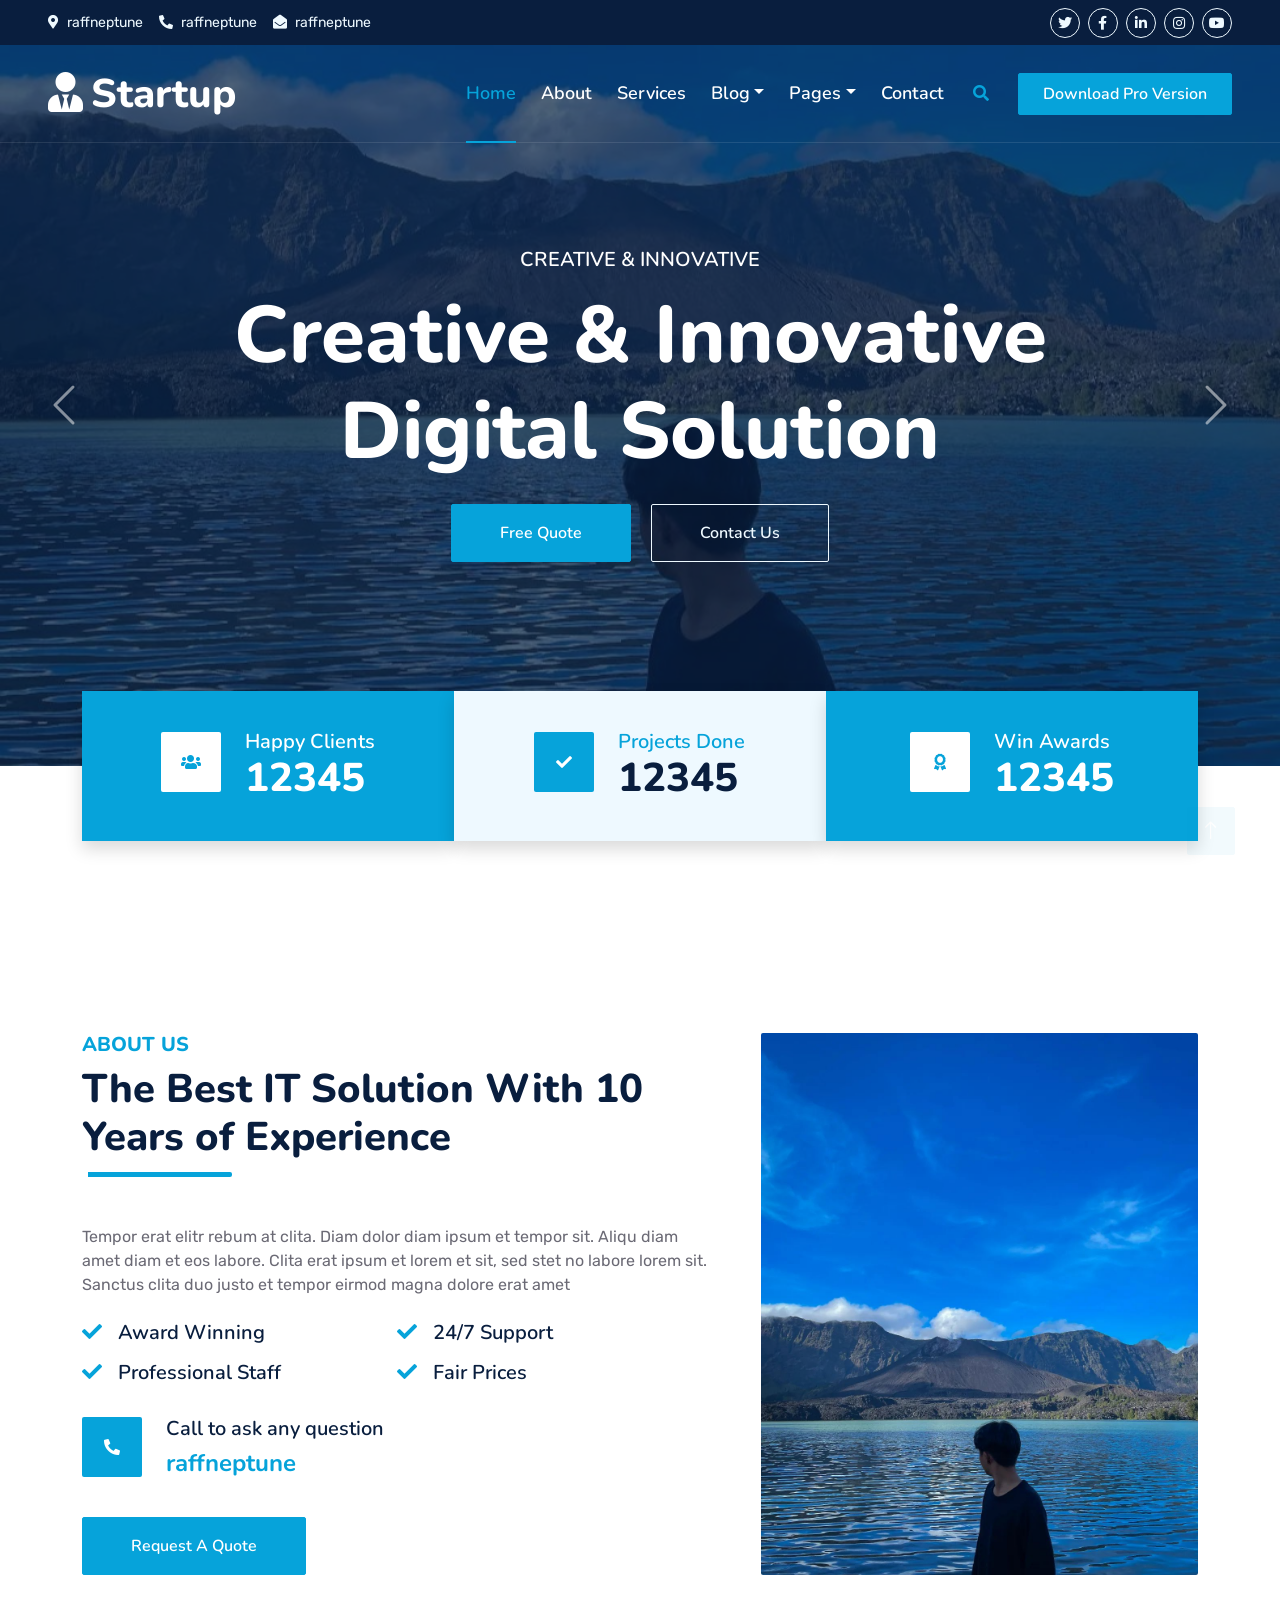
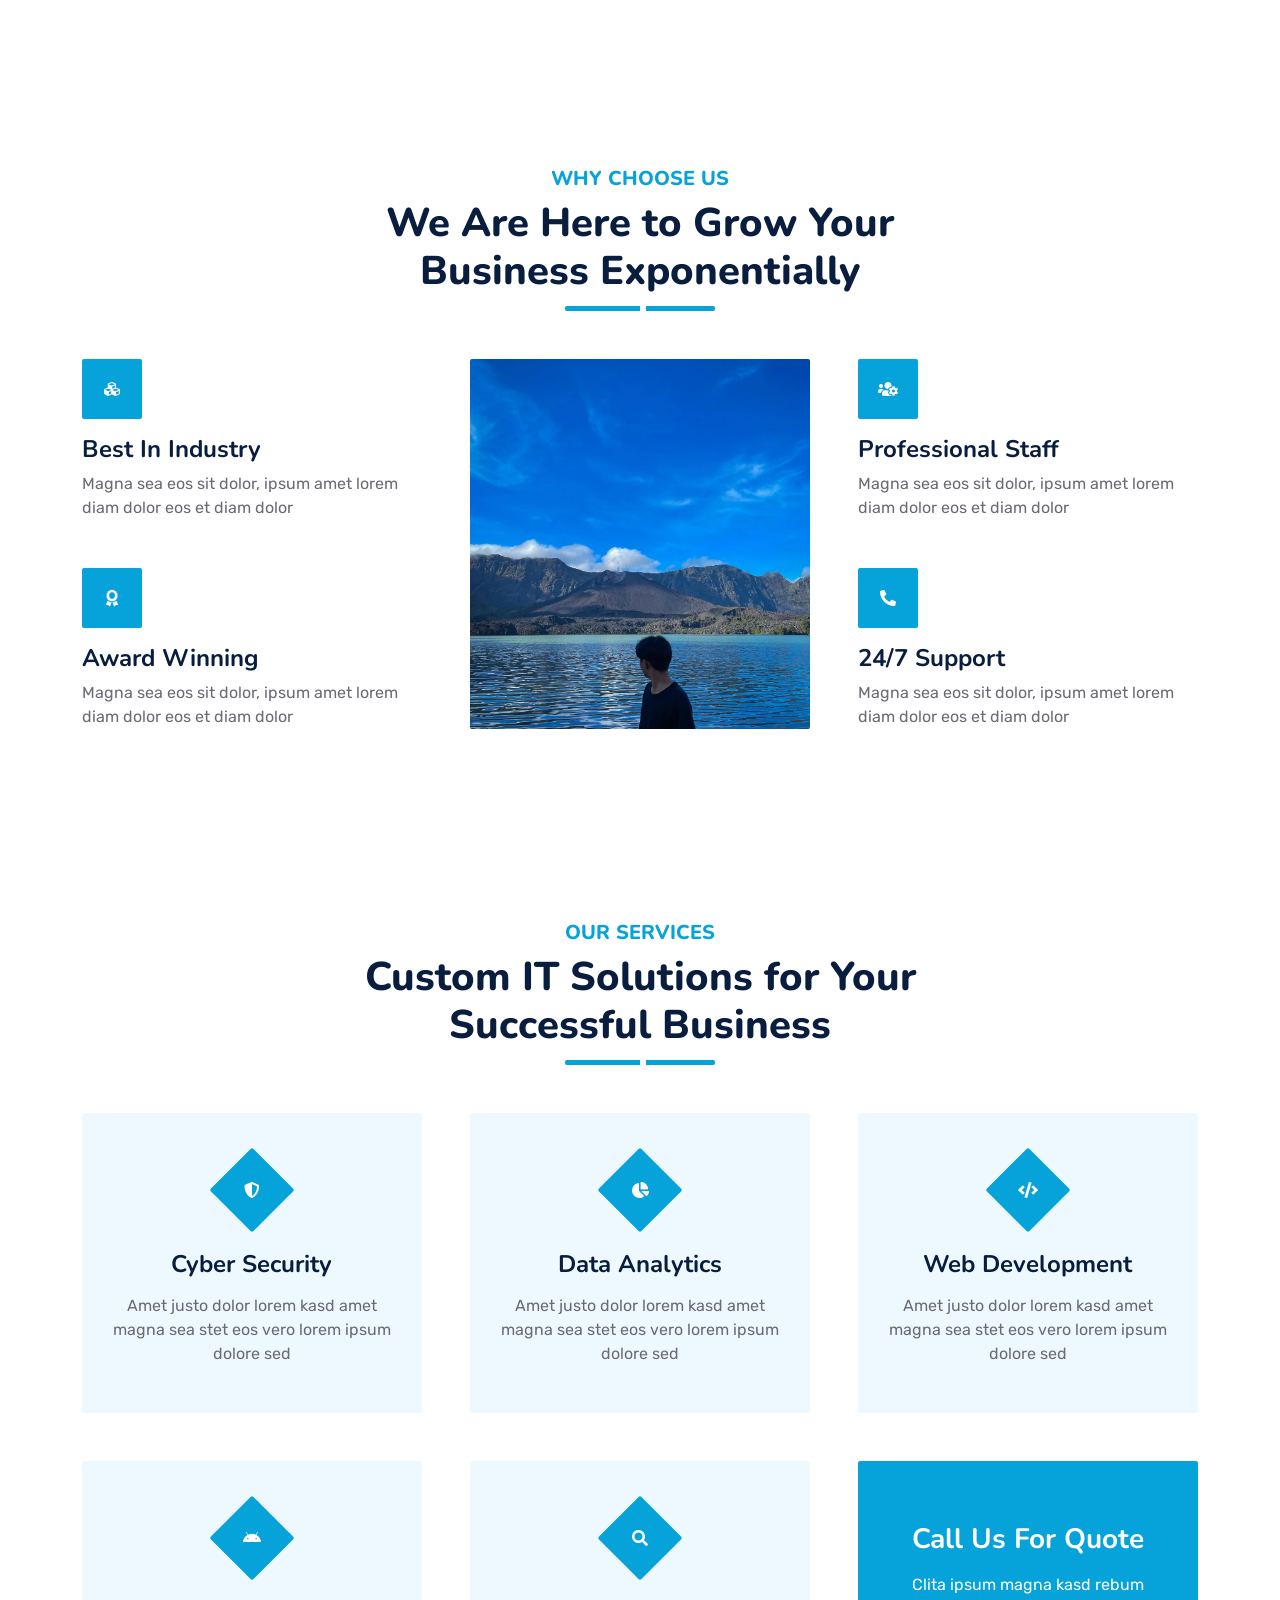
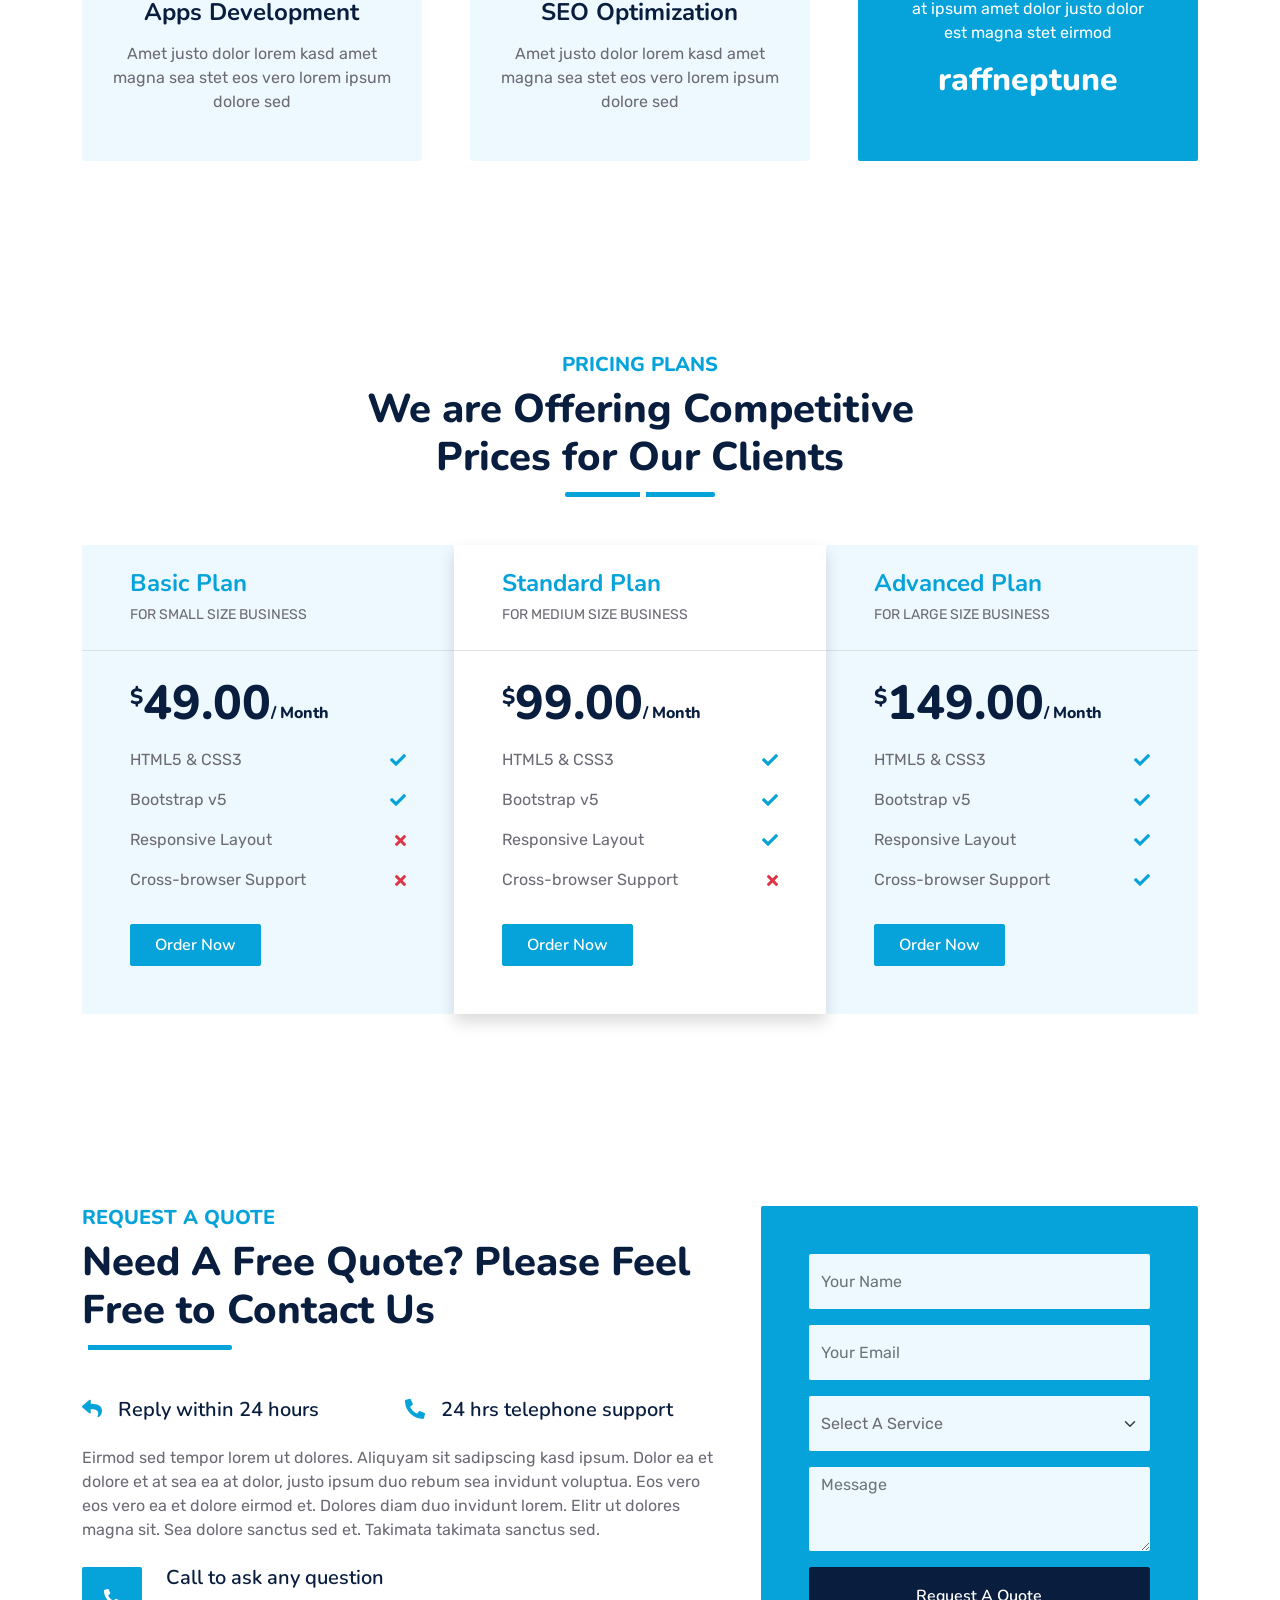
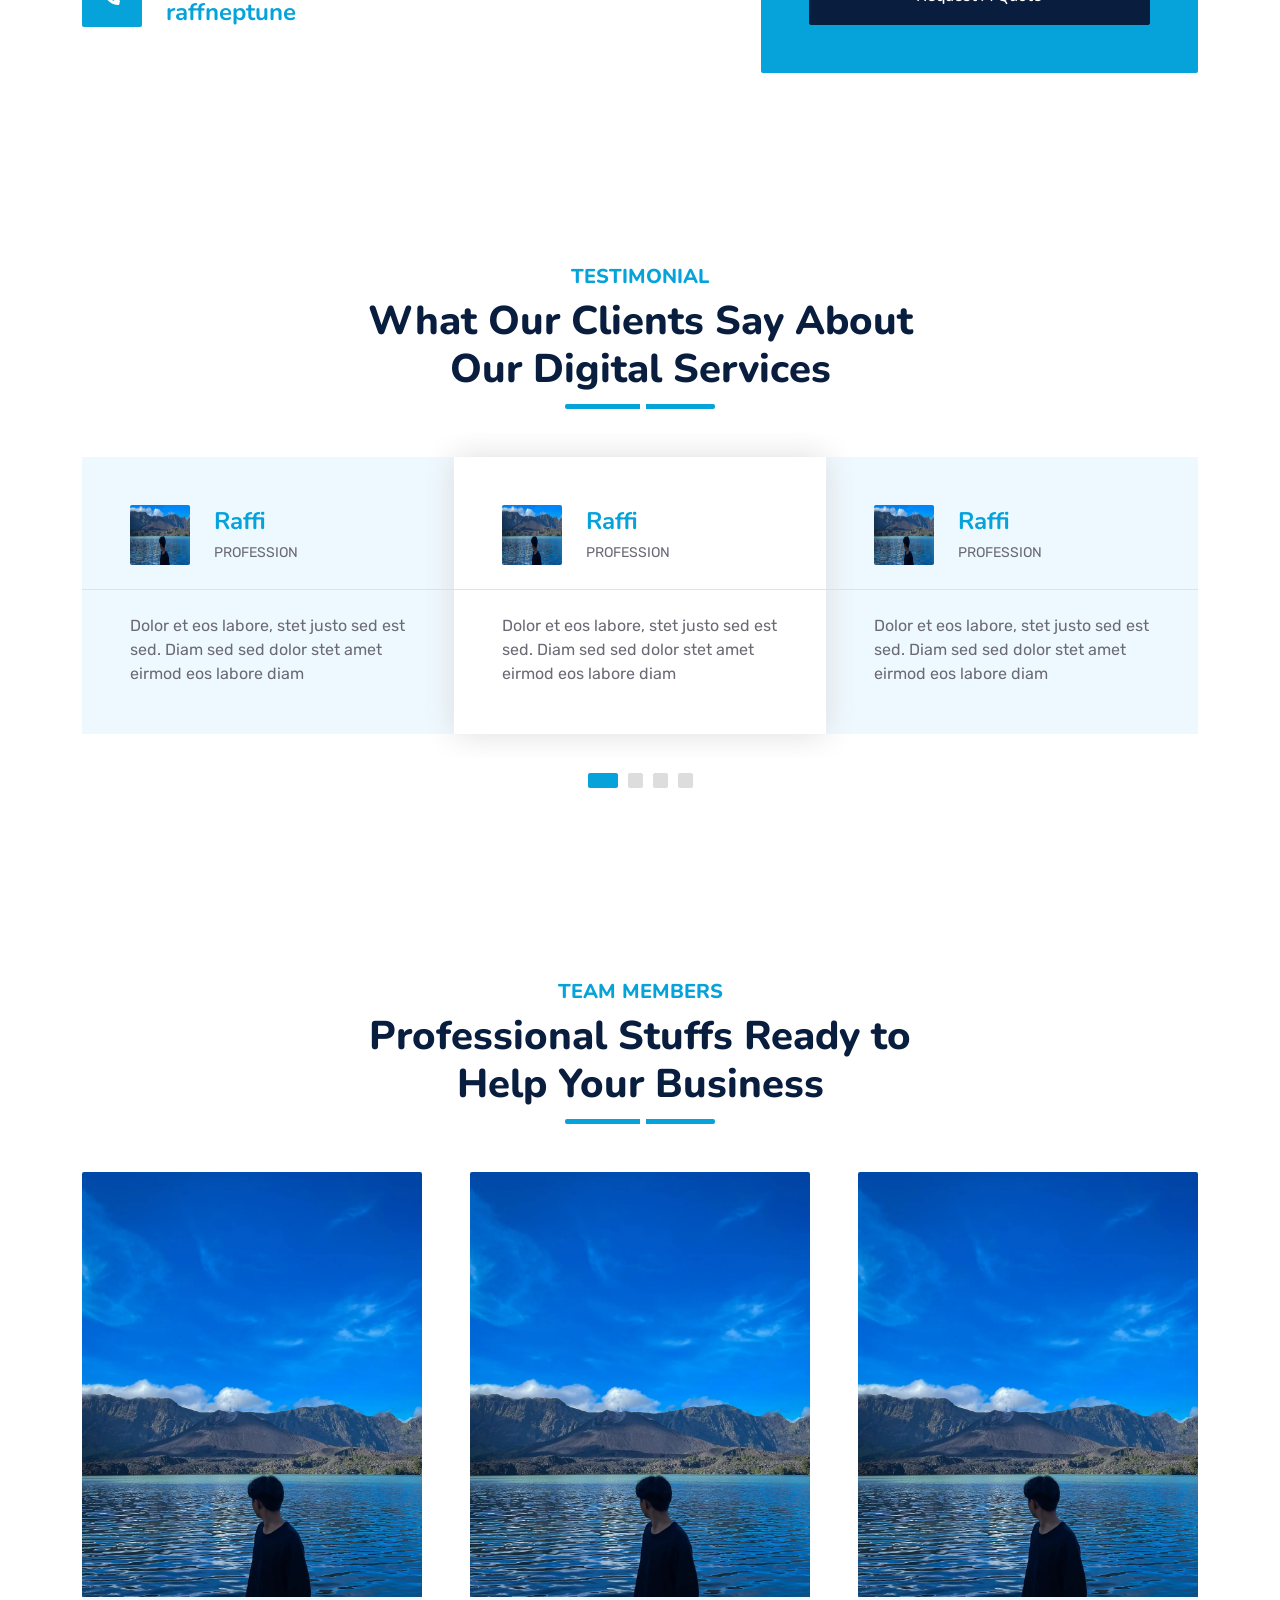
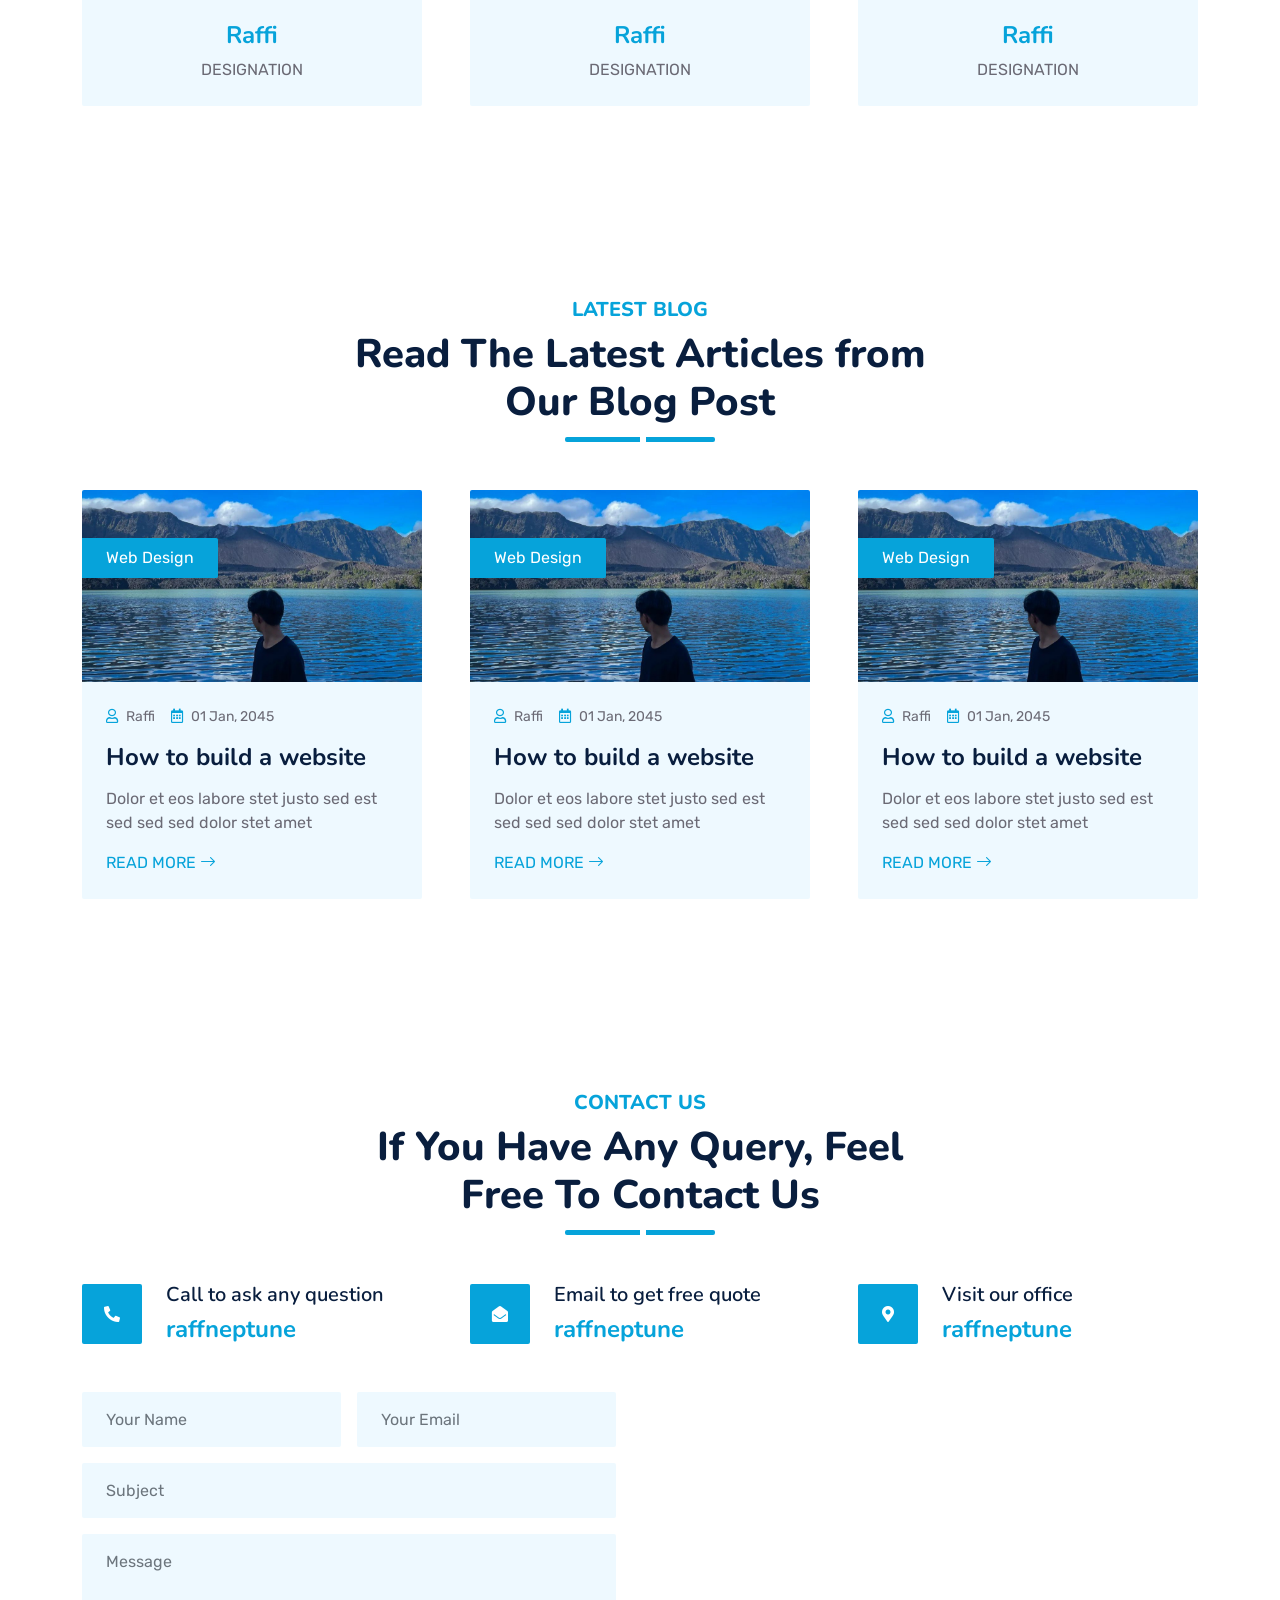
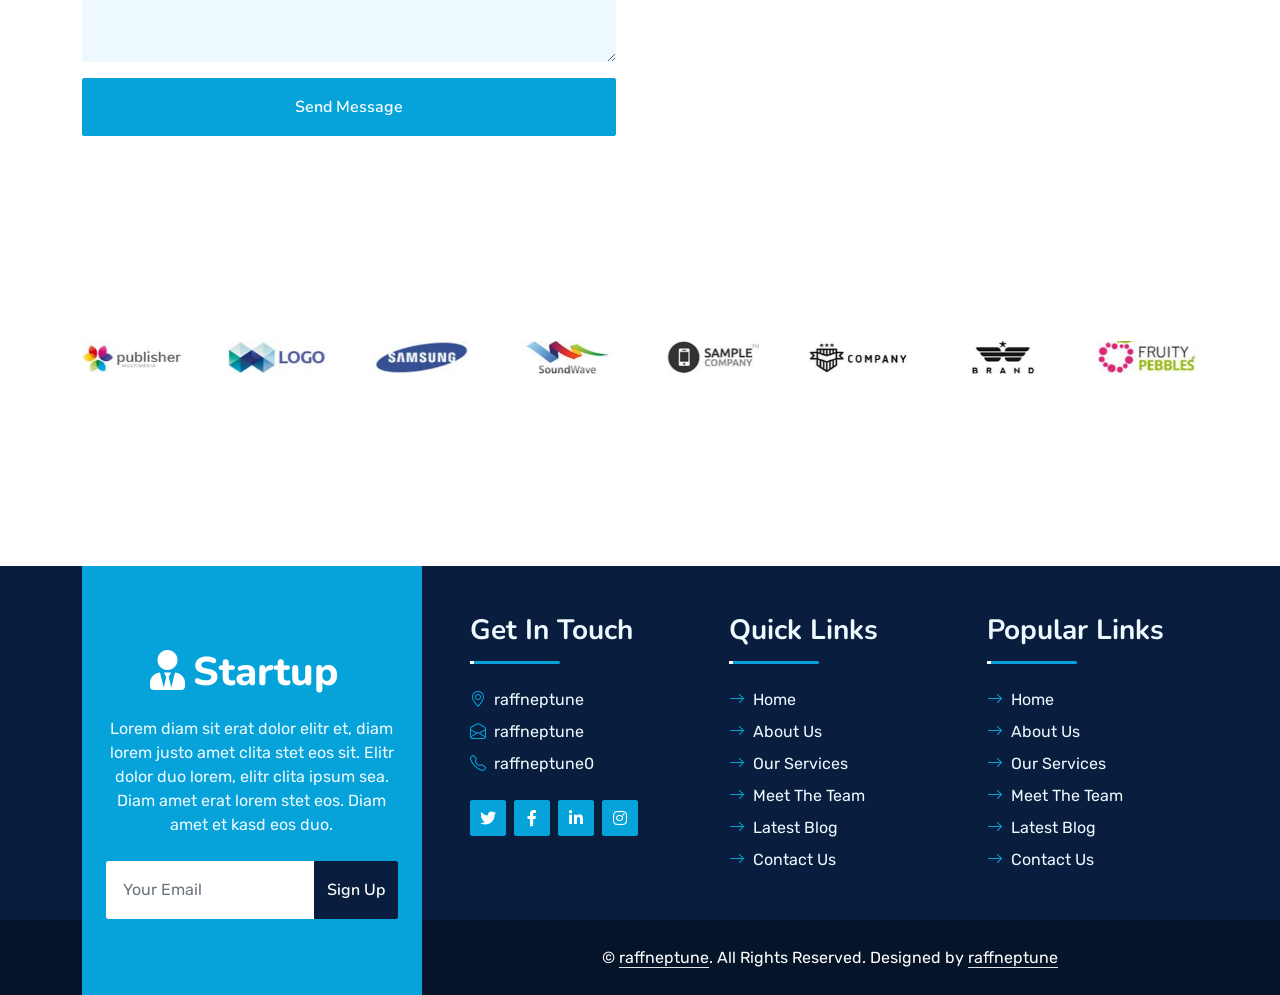
==== index.html @ 7f78305c "Add files via upload" ====
<!DOCTYPE html>
<html lang="en">

<head>
    <meta charset="utf-8">
    <title>Raff - Startup</title>
    <meta content="width=device-width, initial-scale=1.0" name="viewport">
    <meta content="Free HTML Templates" name="keywords">
    <meta content="Free HTML Templates" name="description">

    <!-- Favicon -->
    <link href="img/favicon.ico" rel="icon">

    <!-- Google Web Fonts -->
    <link rel="preconnect" href="https://fonts.googleapis.com">
    <link rel="preconnect" href="https://fonts.gstatic.com" crossorigin>
    <link href="https://fonts.googleapis.com/css2?family=Nunito:wght@400;600;700;800&family=Rubik:wght@400;500;600;700&display=swap" rel="stylesheet">

    <!-- Icon Font Stylesheet -->
    <link href="https://cdnjs.cloudflare.com/ajax/libs/font-awesome/5.10.0/css/all.min.css" rel="stylesheet">
    <link href="https://cdn.jsdelivr.net/npm/bootstrap-icons@1.4.1/font/bootstrap-icons.css" rel="stylesheet">

    <!-- Libraries Stylesheet -->
    <link href="lib/owlcarousel/assets/owl.carousel.min.css" rel="stylesheet">
    <link href="lib/animate/animate.min.css" rel="stylesheet">

    <!-- Customized Bootstrap Stylesheet -->
    <link href="css/bootstrap.min.css" rel="stylesheet">

    <!-- Template Stylesheet -->
    <link href="css/style.css" rel="stylesheet">

    <link rel="shortcut icon" href="img/raffneptune.jpg" type="image/x-icon" />
</head>

<body>
    <!-- Spinner Start -->
    <div id="spinner" class="show bg-white position-fixed translate-middle w-100 vh-100 top-50 start-50 d-flex align-items-center justify-content-center">
        <div class="spinner"></div>
    </div>
    <!-- Spinner End -->

    <!-- Topbar Start -->
    <div class="container-fluid bg-dark px-5 d-none d-lg-block">
        <div class="row gx-0">
            <div class="col-lg-8 text-center text-lg-start mb-2 mb-lg-0">
                <div class="d-inline-flex align-items-center" style="height: 45px;">
                    <small class="me-3 text-light"><i class="fa fa-map-marker-alt me-2"></i>raffneptune</small>
                    <small class="me-3 text-light"><i class="fa fa-phone-alt me-2"></i>raffneptune</small>
                    <small class="text-light"><i class="fa fa-envelope-open me-2"></i>raffneptune</small>
                </div>
            </div>
            <div class="col-lg-4 text-center text-lg-end">
                <div class="d-inline-flex align-items-center" style="height: 45px;">
                    <a class="btn btn-sm btn-outline-light btn-sm-square rounded-circle me-2" href=""><i class="fab fa-twitter fw-normal"></i></a>
                    <a class="btn btn-sm btn-outline-light btn-sm-square rounded-circle me-2" href=""><i class="fab fa-facebook-f fw-normal"></i></a>
                    <a class="btn btn-sm btn-outline-light btn-sm-square rounded-circle me-2" href=""><i class="fab fa-linkedin-in fw-normal"></i></a>
                    <a class="btn btn-sm btn-outline-light btn-sm-square rounded-circle me-2" href="https://www.instagram.com/raffneptune"><i class="fab fa-instagram fw-normal"></i></a>
                    <a class="btn btn-sm btn-outline-light btn-sm-square rounded-circle" href=""><i class="fab fa-youtube fw-normal"></i></a>
                </div>
            </div>
        </div>
    </div>
    <!-- Topbar End -->

    <!-- Navbar & Carousel Start -->
    <div class="container-fluid position-relative p-0">
        <nav class="navbar navbar-expand-lg navbar-dark px-5 py-3 py-lg-0">
            <a href="index.html" class="navbar-brand p-0">
                <h1 class="m-0"><i class="fa fa-user-tie me-2"></i>Startup</h1>
            </a>
            <button class="navbar-toggler" type="button" data-bs-toggle="collapse" data-bs-target="#navbarCollapse">
                <span class="fa fa-bars"></span>
            </button>
            <div class="collapse navbar-collapse" id="navbarCollapse">
                <div class="navbar-nav ms-auto py-0">
                    <a href="index.html" class="nav-item nav-link active">Home</a>
                    <a href="about.html" class="nav-item nav-link">About</a>
                    <a href="service.html" class="nav-item nav-link">Services</a>
                    <div class="nav-item dropdown">
                        <a href="#" class="nav-link dropdown-toggle" data-bs-toggle="dropdown">Blog</a>
                        <div class="dropdown-menu m-0">
                            <a href="blog.html" class="dropdown-item">Blog Grid</a>
                            <a href="detail.html" class="dropdown-item">Blog Detail</a>
                        </div>
                    </div>
                    <div class="nav-item dropdown">
                        <a href="#" class="nav-link dropdown-toggle" data-bs-toggle="dropdown">Pages</a>
                        <div class="dropdown-menu m-0">
                            <a href="price.html" class="dropdown-item">Pricing Plan</a>
                            <a href="feature.html" class="dropdown-item">Our features</a>
                            <a href="team.html" class="dropdown-item">Team Members</a>
                            <a href="testimonial.html" class="dropdown-item">Testimonial</a>
                            <a href="quote.html" class="dropdown-item">Free Quote</a>
                        </div>
                    </div>
                    <a href="contact.html" class="nav-item nav-link">Contact</a>
                </div>
                <butaton type="button" class="btn text-primary ms-3" data-bs-toggle="modal" data-bs-target="#searchModal"><i class="fa fa-search"></i></butaton>
                <a href="https://www.instagram.com/raffneptune" class="btn btn-primary py-2 px-4 ms-3">Download Pro Version</a>
            </div>
        </nav>

        <div id="header-carousel" class="carousel slide carousel-fade" data-bs-ride="carousel">
            <div class="carousel-inner">
                <div class="carousel-item active">
                    <img class="w-100" src="img/raffneptunelandscape.jpg" alt="Image">
                    <div class="carousel-caption d-flex flex-column align-items-center justify-content-center">
                        <div class="p-3" style="max-width: 900px;">
                            <h5 class="text-white text-uppercase mb-3 animated slideInDown">Creative & Innovative</h5>
                            <h1 class="display-1 text-white mb-md-4 animated zoomIn">Creative & Innovative Digital Solution</h1>
                            <a href="quote.html" class="btn btn-primary py-md-3 px-md-5 me-3 animated slideInLeft">Free Quote</a>
                            <a href="" class="btn btn-outline-light py-md-3 px-md-5 animated slideInRight">Contact Us</a>
                        </div>
                    </div>
                </div>
                <div class="carousel-item">
                    <img class="w-100" src="img/raffneptunelandscape.jpg" alt="Image">
                    <div class="carousel-caption d-flex flex-column align-items-center justify-content-center">
                        <div class="p-3" style="max-width: 900px;">
                            <h5 class="text-white text-uppercase mb-3 animated slideInDown">Creative & Innovative</h5>
                            <h1 class="display-1 text-white mb-md-4 animated zoomIn">Creative & Innovative Digital Solution</h1>
                            <a href="quote.html" class="btn btn-primary py-md-3 px-md-5 me-3 animated slideInLeft">Free Quote</a>
                            <a href="" class="btn btn-outline-light py-md-3 px-md-5 animated slideInRight">Contact Us</a>
                        </div>
                    </div>
                </div>
            </div>
            <button class="carousel-control-prev" type="button" data-bs-target="#header-carousel"
                data-bs-slide="prev">
                <span class="carousel-control-prev-icon" aria-hidden="true"></span>
                <span class="visually-hidden">Previous</span>
            </button>
            <button class="carousel-control-next" type="button" data-bs-target="#header-carousel"
                data-bs-slide="next">
                <span class="carousel-control-next-icon" aria-hidden="true"></span>
                <span class="visually-hidden">Next</span>
            </button>
        </div>
    </div>
    <!-- Navbar & Carousel End -->

    <!-- Full Screen Search Start -->
    <div class="modal fade" id="searchModal" tabindex="-1">
        <div class="modal-dialog modal-fullscreen">
            <div class="modal-content" style="background: rgba(9, 30, 62, .7);">
                <div class="modal-header border-0">
                    <button type="button" class="btn bg-white btn-close" data-bs-dismiss="modal" aria-label="Close"></button>
                </div>
                <div class="modal-body d-flex align-items-center justify-content-center">
                    <div class="input-group" style="max-width: 600px;">
                        <input type="text" class="form-control bg-transparent border-primary p-3" placeholder="Type search keyword">
                        <button class="btn btn-primary px-4"><i class="bi bi-search"></i></button>
                    </div>
                </div>
            </div>
        </div>
    </div>
    <!-- Full Screen Search End -->

    <!-- Facts Start -->
    <div class="container-fluid facts py-5 pt-lg-0">
        <div class="container py-5 pt-lg-0">
            <div class="row gx-0">
                <div class="col-lg-4 wow zoomIn" data-wow-delay="0.1s">
                    <div class="bg-primary shadow d-flex align-items-center justify-content-center p-4" style="height: 150px;">
                        <div class="bg-white d-flex align-items-center justify-content-center rounded mb-2" style="width: 60px; height: 60px;">
                            <i class="fa fa-users text-primary"></i>
                        </div>
                        <div class="ps-4">
                            <h5 class="text-white mb-0">Happy Clients</h5>
                            <h1 class="text-white mb-0" data-toggle="counter-up">12345</h1>
                        </div>
                    </div>
                </div>
                <div class="col-lg-4 wow zoomIn" data-wow-delay="0.3s">
                    <div class="bg-light shadow d-flex align-items-center justify-content-center p-4" style="height: 150px;">
                        <div class="bg-primary d-flex align-items-center justify-content-center rounded mb-2" style="width: 60px; height: 60px;">
                            <i class="fa fa-check text-white"></i>
                        </div>
                        <div class="ps-4">
                            <h5 class="text-primary mb-0">Projects Done</h5>
                            <h1 class="mb-0" data-toggle="counter-up">12345</h1>
                        </div>
                    </div>
                </div>
                <div class="col-lg-4 wow zoomIn" data-wow-delay="0.6s">
                    <div class="bg-primary shadow d-flex align-items-center justify-content-center p-4" style="height: 150px;">
                        <div class="bg-white d-flex align-items-center justify-content-center rounded mb-2" style="width: 60px; height: 60px;">
                            <i class="fa fa-award text-primary"></i>
                        </div>
                        <div class="ps-4">
                            <h5 class="text-white mb-0">Win Awards</h5>
                            <h1 class="text-white mb-0" data-toggle="counter-up">12345</h1>
                        </div>
                    </div>
                </div>
            </div>
        </div>
    </div>
    <!-- Facts Start -->

    <!-- About Start -->
    <div class="container-fluid py-5 wow fadeInUp" data-wow-delay="0.1s">
        <div class="container py-5">
            <div class="row g-5">
                <div class="col-lg-7">
                    <div class="section-title position-relative pb-3 mb-5">
                        <h5 class="fw-bold text-primary text-uppercase">About Us</h5>
                        <h1 class="mb-0">The Best IT Solution With 10 Years of Experience</h1>
                    </div>
                    <p class="mb-4">Tempor erat elitr rebum at clita. Diam dolor diam ipsum et tempor sit. Aliqu diam amet diam et eos labore. Clita erat ipsum et lorem et sit, sed stet no labore lorem sit. Sanctus clita duo justo et tempor eirmod magna dolore erat amet</p>
                    <div class="row g-0 mb-3">
                        <div class="col-sm-6 wow zoomIn" data-wow-delay="0.2s">
                            <h5 class="mb-3"><i class="fa fa-check text-primary me-3"></i>Award Winning</h5>
                            <h5 class="mb-3"><i class="fa fa-check text-primary me-3"></i>Professional Staff</h5>
                        </div>
                        <div class="col-sm-6 wow zoomIn" data-wow-delay="0.4s">
                            <h5 class="mb-3"><i class="fa fa-check text-primary me-3"></i>24/7 Support</h5>
                            <h5 class="mb-3"><i class="fa fa-check text-primary me-3"></i>Fair Prices</h5>
                        </div>
                    </div>
                    <div class="d-flex align-items-center mb-4 wow fadeIn" data-wow-delay="0.6s">
                        <div class="bg-primary d-flex align-items-center justify-content-center rounded" style="width: 60px; height: 60px;">
                            <i class="fa fa-phone-alt text-white"></i>
                        </div>
                        <div class="ps-4">
                            <h5 class="mb-2">Call to ask any question</h5>
                            <h4 class="text-primary mb-0">raffneptune</h4>
                        </div>
                    </div>
                    <a href="quote.html" class="btn btn-primary py-3 px-5 mt-3 wow zoomIn" data-wow-delay="0.9s">Request A Quote</a>
                </div>
                <div class="col-lg-5" style="min-height: 500px;">
                    <div class="position-relative h-100">
                        <img class="position-absolute w-100 h-100 rounded wow zoomIn" data-wow-delay="0.9s" src="img/raffneptune.jpg" style="object-fit: cover;">
                    </div>
                </div>
            </div>
        </div>
    </div>
    <!-- About End -->

    <!-- Features Start -->
    <div class="container-fluid py-5 wow fadeInUp" data-wow-delay="0.1s">
        <div class="container py-5">
            <div class="section-title text-center position-relative pb-3 mb-5 mx-auto" style="max-width: 600px;">
                <h5 class="fw-bold text-primary text-uppercase">Why Choose Us</h5>
                <h1 class="mb-0">We Are Here to Grow Your Business Exponentially</h1>
            </div>
            <div class="row g-5">
                <div class="col-lg-4">
                    <div class="row g-5">
                        <div class="col-12 wow zoomIn" data-wow-delay="0.2s">
                            <div class="bg-primary rounded d-flex align-items-center justify-content-center mb-3" style="width: 60px; height: 60px;">
                                <i class="fa fa-cubes text-white"></i>
                            </div>
                            <h4>Best In Industry</h4>
                            <p class="mb-0">Magna sea eos sit dolor, ipsum amet lorem diam dolor eos et diam dolor</p>
                        </div>
                        <div class="col-12 wow zoomIn" data-wow-delay="0.6s">
                            <div class="bg-primary rounded d-flex align-items-center justify-content-center mb-3" style="width: 60px; height: 60px;">
                                <i class="fa fa-award text-white"></i>
                            </div>
                            <h4>Award Winning</h4>
                            <p class="mb-0">Magna sea eos sit dolor, ipsum amet lorem diam dolor eos et diam dolor</p>
                        </div>
                    </div>
                </div>
                <div class="col-lg-4  wow zoomIn" data-wow-delay="0.9s" style="min-height: 350px;">
                    <div class="position-relative h-100">
                        <img class="position-absolute w-100 h-100 rounded wow zoomIn" data-wow-delay="0.1s" src="img/raffneptune.jpg" style="object-fit: cover;">
                    </div>
                </div>
                <div class="col-lg-4">
                    <div class="row g-5">
                        <div class="col-12 wow zoomIn" data-wow-delay="0.4s">
                            <div class="bg-primary rounded d-flex align-items-center justify-content-center mb-3" style="width: 60px; height: 60px;">
                                <i class="fa fa-users-cog text-white"></i>
                            </div>
                            <h4>Professional Staff</h4>
                            <p class="mb-0">Magna sea eos sit dolor, ipsum amet lorem diam dolor eos et diam dolor</p>
                        </div>
                        <div class="col-12 wow zoomIn" data-wow-delay="0.8s">
                            <div class="bg-primary rounded d-flex align-items-center justify-content-center mb-3" style="width: 60px; height: 60px;">
                                <i class="fa fa-phone-alt text-white"></i>
                            </div>
                            <h4>24/7 Support</h4>
                            <p class="mb-0">Magna sea eos sit dolor, ipsum amet lorem diam dolor eos et diam dolor</p>
                        </div>
                    </div>
                </div>
            </div>
        </div>
    </div>
    <!-- Features Start -->

    <!-- Service Start -->
    <div class="container-fluid py-5 wow fadeInUp" data-wow-delay="0.1s">
        <div class="container py-5">
            <div class="section-title text-center position-relative pb-3 mb-5 mx-auto" style="max-width: 600px;">
                <h5 class="fw-bold text-primary text-uppercase">Our Services</h5>
                <h1 class="mb-0">Custom IT Solutions for Your Successful Business</h1>
            </div>
            <div class="row g-5">
                <div class="col-lg-4 col-md-6 wow zoomIn" data-wow-delay="0.3s">
                    <div class="service-item bg-light rounded d-flex flex-column align-items-center justify-content-center text-center">
                        <div class="service-icon">
                            <i class="fa fa-shield-alt text-white"></i>
                        </div>
                        <h4 class="mb-3">Cyber Security</h4>
                        <p class="m-0">Amet justo dolor lorem kasd amet magna sea stet eos vero lorem ipsum dolore sed</p>
                        <a class="btn btn-lg btn-primary rounded" href="">
                            <i class="bi bi-arrow-right"></i>
                        </a>
                    </div>
                </div>
                <div class="col-lg-4 col-md-6 wow zoomIn" data-wow-delay="0.6s">
                    <div class="service-item bg-light rounded d-flex flex-column align-items-center justify-content-center text-center">
                        <div class="service-icon">
                            <i class="fa fa-chart-pie text-white"></i>
                        </div>
                        <h4 class="mb-3">Data Analytics</h4>
                        <p class="m-0">Amet justo dolor lorem kasd amet magna sea stet eos vero lorem ipsum dolore sed</p>
                        <a class="btn btn-lg btn-primary rounded" href="">
                            <i class="bi bi-arrow-right"></i>
                        </a>
                    </div>
                </div>
                <div class="col-lg-4 col-md-6 wow zoomIn" data-wow-delay="0.9s">
                    <div class="service-item bg-light rounded d-flex flex-column align-items-center justify-content-center text-center">
                        <div class="service-icon">
                            <i class="fa fa-code text-white"></i>
                        </div>
                        <h4 class="mb-3">Web Development</h4>
                        <p class="m-0">Amet justo dolor lorem kasd amet magna sea stet eos vero lorem ipsum dolore sed</p>
                        <a class="btn btn-lg btn-primary rounded" href="">
                            <i class="bi bi-arrow-right"></i>
                        </a>
                    </div>
                </div>
                <div class="col-lg-4 col-md-6 wow zoomIn" data-wow-delay="0.3s">
                    <div class="service-item bg-light rounded d-flex flex-column align-items-center justify-content-center text-center">
                        <div class="service-icon">
                            <i class="fab fa-android text-white"></i>
                        </div>
                        <h4 class="mb-3">Apps Development</h4>
                        <p class="m-0">Amet justo dolor lorem kasd amet magna sea stet eos vero lorem ipsum dolore sed</p>
                        <a class="btn btn-lg btn-primary rounded" href="">
                            <i class="bi bi-arrow-right"></i>
                        </a>
                    </div>
                </div>
                <div class="col-lg-4 col-md-6 wow zoomIn" data-wow-delay="0.6s">
                    <div class="service-item bg-light rounded d-flex flex-column align-items-center justify-content-center text-center">
                        <div class="service-icon">
                            <i class="fa fa-search text-white"></i>
                        </div>
                        <h4 class="mb-3">SEO Optimization</h4>
                        <p class="m-0">Amet justo dolor lorem kasd amet magna sea stet eos vero lorem ipsum dolore sed</p>
                        <a class="btn btn-lg btn-primary rounded" href="">
                            <i class="bi bi-arrow-right"></i>
                        </a>
                    </div>
                </div>
                <div class="col-lg-4 col-md-6 wow zoomIn" data-wow-delay="0.9s">
                    <div class="position-relative bg-primary rounded h-100 d-flex flex-column align-items-center justify-content-center text-center p-5">
                        <h3 class="text-white mb-3">Call Us For Quote</h3>
                        <p class="text-white mb-3">Clita ipsum magna kasd rebum at ipsum amet dolor justo dolor est magna stet eirmod</p>
                        <h2 class="text-white mb-0">raffneptune</h2>
                    </div>
                </div>
            </div>
        </div>
    </div>
    <!-- Service End -->

    <!-- Pricing Plan Start -->
    <div class="container-fluid py-5 wow fadeInUp" data-wow-delay="0.1s">
        <div class="container py-5">
            <div class="section-title text-center position-relative pb-3 mb-5 mx-auto" style="max-width: 600px;">
                <h5 class="fw-bold text-primary text-uppercase">Pricing Plans</h5>
                <h1 class="mb-0">We are Offering Competitive Prices for Our Clients</h1>
            </div>
            <div class="row g-0">
                <div class="col-lg-4 wow slideInUp" data-wow-delay="0.6s">
                    <div class="bg-light rounded">
                        <div class="border-bottom py-4 px-5 mb-4">
                            <h4 class="text-primary mb-1">Basic Plan</h4>
                            <small class="text-uppercase">For Small Size Business</small>
                        </div>
                        <div class="p-5 pt-0">
                            <h1 class="display-5 mb-3">
                                <small class="align-top" style="font-size: 22px; line-height: 45px;">$</small>49.00<small
                                    class="align-bottom" style="font-size: 16px; line-height: 40px;">/ Month</small>
                            </h1>
                            <div class="d-flex justify-content-between mb-3"><span>HTML5 & CSS3</span><i class="fa fa-check text-primary pt-1"></i></div>
                            <div class="d-flex justify-content-between mb-3"><span>Bootstrap v5</span><i class="fa fa-check text-primary pt-1"></i></div>
                            <div class="d-flex justify-content-between mb-3"><span>Responsive Layout</span><i class="fa fa-times text-danger pt-1"></i></div>
                            <div class="d-flex justify-content-between mb-2"><span>Cross-browser Support</span><i class="fa fa-times text-danger pt-1"></i></div>
                            <a href="" class="btn btn-primary py-2 px-4 mt-4">Order Now</a>
                        </div>
                    </div>
                </div>
                <div class="col-lg-4 wow slideInUp" data-wow-delay="0.3s">
                    <div class="bg-white rounded shadow position-relative" style="z-index: 1;">
                        <div class="border-bottom py-4 px-5 mb-4">
                            <h4 class="text-primary mb-1">Standard Plan</h4>
                            <small class="text-uppercase">For Medium Size Business</small>
                        </div>
                        <div class="p-5 pt-0">
                            <h1 class="display-5 mb-3">
                                <small class="align-top" style="font-size: 22px; line-height: 45px;">$</small>99.00<small
                                    class="align-bottom" style="font-size: 16px; line-height: 40px;">/ Month</small>
                            </h1>
                            <div class="d-flex justify-content-between mb-3"><span>HTML5 & CSS3</span><i class="fa fa-check text-primary pt-1"></i></div>
                            <div class="d-flex justify-content-between mb-3"><span>Bootstrap v5</span><i class="fa fa-check text-primary pt-1"></i></div>
                            <div class="d-flex justify-content-between mb-3"><span>Responsive Layout</span><i class="fa fa-check text-primary pt-1"></i></div>
                            <div class="d-flex justify-content-between mb-2"><span>Cross-browser Support</span><i class="fa fa-times text-danger pt-1"></i></div>
                            <a href="" class="btn btn-primary py-2 px-4 mt-4">Order Now</a>
                        </div>
                    </div>
                </div>
                <div class="col-lg-4 wow slideInUp" data-wow-delay="0.9s">
                    <div class="bg-light rounded">
                        <div class="border-bottom py-4 px-5 mb-4">
                            <h4 class="text-primary mb-1">Advanced Plan</h4>
                            <small class="text-uppercase">For Large Size Business</small>
                        </div>
                        <div class="p-5 pt-0">
                            <h1 class="display-5 mb-3">
                                <small class="align-top" style="font-size: 22px; line-height: 45px;">$</small>149.00<small
                                    class="align-bottom" style="font-size: 16px; line-height: 40px;">/ Month</small>
                            </h1>
                            <div class="d-flex justify-content-between mb-3"><span>HTML5 & CSS3</span><i class="fa fa-check text-primary pt-1"></i></div>
                            <div class="d-flex justify-content-between mb-3"><span>Bootstrap v5</span><i class="fa fa-check text-primary pt-1"></i></div>
                            <div class="d-flex justify-content-between mb-3"><span>Responsive Layout</span><i class="fa fa-check text-primary pt-1"></i></div>
                            <div class="d-flex justify-content-between mb-2"><span>Cross-browser Support</span><i class="fa fa-check text-primary pt-1"></i></div>
                            <a href="" class="btn btn-primary py-2 px-4 mt-4">Order Now</a>
                        </div>
                    </div>
                </div>
            </div>
        </div>
    </div>
    <!-- Pricing Plan End -->

    <!-- Quote Start -->
    <div class="container-fluid py-5 wow fadeInUp" data-wow-delay="0.1s">
        <div class="container py-5">
            <div class="row g-5">
                <div class="col-lg-7">
                    <div class="section-title position-relative pb-3 mb-5">
                        <h5 class="fw-bold text-primary text-uppercase">Request A Quote</h5>
                        <h1 class="mb-0">Need A Free Quote? Please Feel Free to Contact Us</h1>
                    </div>
                    <div class="row gx-3">
                        <div class="col-sm-6 wow zoomIn" data-wow-delay="0.2s">
                            <h5 class="mb-4"><i class="fa fa-reply text-primary me-3"></i>Reply within 24 hours</h5>
                        </div>
                        <div class="col-sm-6 wow zoomIn" data-wow-delay="0.4s">
                            <h5 class="mb-4"><i class="fa fa-phone-alt text-primary me-3"></i>24 hrs telephone support</h5>
                        </div>
                    </div>
                    <p class="mb-4">Eirmod sed tempor lorem ut dolores. Aliquyam sit sadipscing kasd ipsum. Dolor ea et dolore et at sea ea at dolor, justo ipsum duo rebum sea invidunt voluptua. Eos vero eos vero ea et dolore eirmod et. Dolores diam duo invidunt lorem. Elitr ut dolores magna sit. Sea dolore sanctus sed et. Takimata takimata sanctus sed.</p>
                    <div class="d-flex align-items-center mt-2 wow zoomIn" data-wow-delay="0.6s">
                        <div class="bg-primary d-flex align-items-center justify-content-center rounded" style="width: 60px; height: 60px;">
                            <i class="fa fa-phone-alt text-white"></i>
                        </div>
                        <div class="ps-4">
                            <h5 class="mb-2">Call to ask any question</h5>
                            <h4 class="text-primary mb-0">raffneptune</h4>
                        </div>
                    </div>
                </div>
                <div class="col-lg-5">
                    <div class="bg-primary rounded h-100 d-flex align-items-center p-5 wow zoomIn" data-wow-delay="0.9s">
                        <form>
                            <div class="row g-3">
                                <div class="col-xl-12">
                                    <input type="text" class="form-control bg-light border-0" placeholder="Your Name" style="height: 55px;">
                                </div>
                                <div class="col-12">
                                    <input type="email" class="form-control bg-light border-0" placeholder="Your Email" style="height: 55px;">
                                </div>
                                <div class="col-12">
                                    <select class="form-select bg-light border-0" style="height: 55px;">
                                        <option selected>Select A Service</option>
                                        <option value="1">Service 1</option>
                                        <option value="2">Service 2</option>
                                        <option value="3">Service 3</option>
                                    </select>
                                </div>
                                <div class="col-12">
                                    <textarea class="form-control bg-light border-0" rows="3" placeholder="Message"></textarea>
                                </div>
                                <div class="col-12">
                                    <button class="btn btn-dark w-100 py-3" type="submit">Request A Quote</button>
                                </div>
                            </div>
                        </form>
                    </div>
                </div>
            </div>
        </div>
    </div>
    <!-- Quote End -->

    <!-- Testimonial Start -->
    <div class="container-fluid py-5 wow fadeInUp" data-wow-delay="0.1s">
        <div class="container py-5">
            <div class="section-title text-center position-relative pb-3 mb-4 mx-auto" style="max-width: 600px;">
                <h5 class="fw-bold text-primary text-uppercase">Testimonial</h5>
                <h1 class="mb-0">What Our Clients Say About Our Digital Services</h1>
            </div>
            <div class="owl-carousel testimonial-carousel wow fadeInUp" data-wow-delay="0.6s">
                <div class="testimonial-item bg-light my-4">
                    <div class="d-flex align-items-center border-bottom pt-5 pb-4 px-5">
                        <img class="img-fluid rounded" src="img/raffneptunelandscape.jpg" style="width: 60px; height: 60px;" >
                        <div class="ps-4">
                            <h4 class="text-primary mb-1">Raffi</h4>
                            <small class="text-uppercase">Profession</small>
                        </div>
                    </div>
                    <div class="pt-4 pb-5 px-5">
                        Dolor et eos labore, stet justo sed est sed. Diam sed sed dolor stet amet eirmod eos labore diam
                    </div>
                </div>
                <div class="testimonial-item bg-light my-4">
                    <div class="d-flex align-items-center border-bottom pt-5 pb-4 px-5">
                        <img class="img-fluid rounded" src="img/raffneptunelandscape.jpg" style="width: 60px; height: 60px;" >
                        <div class="ps-4">
                            <h4 class="text-primary mb-1">Raffi</h4>
                            <small class="text-uppercase">Profession</small>
                        </div>
                    </div>
                    <div class="pt-4 pb-5 px-5">
                        Dolor et eos labore, stet justo sed est sed. Diam sed sed dolor stet amet eirmod eos labore diam
                    </div>
                </div>
                <div class="testimonial-item bg-light my-4">
                    <div class="d-flex align-items-center border-bottom pt-5 pb-4 px-5">
                        <img class="img-fluid rounded" src="img/raffneptunelandscape.jpg" style="width: 60px; height: 60px;" >
                        <div class="ps-4">
                            <h4 class="text-primary mb-1">Raffi</h4>
                            <small class="text-uppercase">Profession</small>
                        </div>
                    </div>
                    <div class="pt-4 pb-5 px-5">
                        Dolor et eos labore, stet justo sed est sed. Diam sed sed dolor stet amet eirmod eos labore diam
                    </div>
                </div>
                <div class="testimonial-item bg-light my-4">
                    <div class="d-flex align-items-center border-bottom pt-5 pb-4 px-5">
                        <img class="img-fluid rounded" src="img/raffneptunelandscape.jpg" style="width: 60px; height: 60px;" >
                        <div class="ps-4">
                            <h4 class="text-primary mb-1">Raffi</h4>
                            <small class="text-uppercase">Profession</small>
                        </div>
                    </div>
                    <div class="pt-4 pb-5 px-5">
                        Dolor et eos labore, stet justo sed est sed. Diam sed sed dolor stet amet eirmod eos labore diam
                    </div>
                </div>
            </div>
        </div>
    </div>
    <!-- Testimonial End -->

    <!-- Team Start -->
    <div class="container-fluid py-5 wow fadeInUp" data-wow-delay="0.1s">
        <div class="container py-5">
            <div class="section-title text-center position-relative pb-3 mb-5 mx-auto" style="max-width: 600px;">
                <h5 class="fw-bold text-primary text-uppercase">Team Members</h5>
                <h1 class="mb-0">Professional Stuffs Ready to Help Your Business</h1>
            </div>
            <div class="row g-5">
                <div class="col-lg-4 wow slideInUp" data-wow-delay="0.3s">
                    <div class="team-item bg-light rounded overflow-hidden">
                        <div class="team-img position-relative overflow-hidden">
                            <img class="img-fluid w-100" src="img/raffneptune.jpg" alt="">
                            <div class="team-social">
                                <a class="btn btn-lg btn-primary btn-lg-square rounded" href=""><i class="fab fa-twitter fw-normal"></i></a>
                                <a class="btn btn-lg btn-primary btn-lg-square rounded" href=""><i class="fab fa-facebook-f fw-normal"></i></a>
                                <a class="btn btn-lg btn-primary btn-lg-square rounded" href="https://www.instagram.com/raffneptune"><i class="fab fa-instagram fw-normal"></i></a>
                                <a class="btn btn-lg btn-primary btn-lg-square rounded" href=""><i class="fab fa-linkedin-in fw-normal"></i></a>
                            </div>
                        </div>
                        <div class="text-center py-4">
                            <h4 class="text-primary">Raffi</h4>
                            <p class="text-uppercase m-0">Designation</p>
                        </div>
                    </div>
                </div>
                <div class="col-lg-4 wow slideInUp" data-wow-delay="0.6s">
                    <div class="team-item bg-light rounded overflow-hidden">
                        <div class="team-img position-relative overflow-hidden">
                            <img class="img-fluid w-100" src="img/raffneptune.jpg" alt="">
                            <div class="team-social">
                                <a class="btn btn-lg btn-primary btn-lg-square rounded" href=""><i class="fab fa-twitter fw-normal"></i></a>
                                <a class="btn btn-lg btn-primary btn-lg-square rounded" href=""><i class="fab fa-facebook-f fw-normal"></i></a>
                                <a class="btn btn-lg btn-primary btn-lg-square rounded" href="https://www.instagram.com/raffneptune"><i class="fab fa-instagram fw-normal"></i></a>
                                <a class="btn btn-lg btn-primary btn-lg-square rounded" href=""><i class="fab fa-linkedin-in fw-normal"></i></a>
                            </div>
                        </div>
                        <div class="text-center py-4">
                            <h4 class="text-primary">Raffi</h4>
                            <p class="text-uppercase m-0">Designation</p>
                        </div>
                    </div>
                </div>
                <div class="col-lg-4 wow slideInUp" data-wow-delay="0.9s">
                    <div class="team-item bg-light rounded overflow-hidden">
                        <div class="team-img position-relative overflow-hidden">
                            <img class="img-fluid w-100" src="img/raffneptune.jpg" alt="">
                            <div class="team-social">
                                <a class="btn btn-lg btn-primary btn-lg-square rounded" href=""><i class="fab fa-twitter fw-normal"></i></a>
                                <a class="btn btn-lg btn-primary btn-lg-square rounded" href=""><i class="fab fa-facebook-f fw-normal"></i></a>
                                <a class="btn btn-lg btn-primary btn-lg-square rounded" href="https://www.instagram.com/raffneptune"><i class="fab fa-instagram fw-normal"></i></a>
                                <a class="btn btn-lg btn-primary btn-lg-square rounded" href=""><i class="fab fa-linkedin-in fw-normal"></i></a>
                            </div>
                        </div>
                        <div class="text-center py-4">
                            <h4 class="text-primary">Raffi</h4>
                            <p class="text-uppercase m-0">Designation</p>
                        </div>
                    </div>
                </div>
            </div>
        </div>
    </div>
    <!-- Team End -->

    <!-- Blog Start -->
    <div class="container-fluid py-5 wow fadeInUp" data-wow-delay="0.1s">
        <div class="container py-5">
            <div class="section-title text-center position-relative pb-3 mb-5 mx-auto" style="max-width: 600px;">
                <h5 class="fw-bold text-primary text-uppercase">Latest Blog</h5>
                <h1 class="mb-0">Read The Latest Articles from Our Blog Post</h1>
            </div>
            <div class="row g-5">
                <div class="col-lg-4 wow slideInUp" data-wow-delay="0.3s">
                    <div class="blog-item bg-light rounded overflow-hidden">
                        <div class="blog-img position-relative overflow-hidden">
                            <img class="img-fluid" src="img/raffneptunelandscape.jpg" alt="">
                            <a class="position-absolute top-0 start-0 bg-primary text-white rounded-end mt-5 py-2 px-4" href="">Web Design</a>
                        </div>
                        <div class="p-4">
                            <div class="d-flex mb-3">
                                <small class="me-3"><i class="far fa-user text-primary me-2"></i>Raffi</small>
                                <small><i class="far fa-calendar-alt text-primary me-2"></i>01 Jan, 2045</small>
                            </div>
                            <h4 class="mb-3">How to build a website</h4>
                            <p>Dolor et eos labore stet justo sed est sed sed sed dolor stet amet</p>
                            <a class="text-uppercase" href="">Read More <i class="bi bi-arrow-right"></i></a>
                        </div>
                    </div>
                </div>
                <div class="col-lg-4 wow slideInUp" data-wow-delay="0.6s">
                    <div class="blog-item bg-light rounded overflow-hidden">
                        <div class="blog-img position-relative overflow-hidden">
                            <img class="img-fluid" src="img/raffneptunelandscape.jpg" alt="">
                            <a class="position-absolute top-0 start-0 bg-primary text-white rounded-end mt-5 py-2 px-4" href="">Web Design</a>
                        </div>
                        <div class="p-4">
                            <div class="d-flex mb-3">
                                <small class="me-3"><i class="far fa-user text-primary me-2"></i>Raffi</small>
                                <small><i class="far fa-calendar-alt text-primary me-2"></i>01 Jan, 2045</small>
                            </div>
                            <h4 class="mb-3">How to build a website</h4>
                            <p>Dolor et eos labore stet justo sed est sed sed sed dolor stet amet</p>
                            <a class="text-uppercase" href="">Read More <i class="bi bi-arrow-right"></i></a>
                        </div>
                    </div>
                </div>
                <div class="col-lg-4 wow slideInUp" data-wow-delay="0.9s">
                    <div class="blog-item bg-light rounded overflow-hidden">
                        <div class="blog-img position-relative overflow-hidden">
                            <img class="img-fluid" src="img/raffneptunelandscape.jpg" alt="">
                            <a class="position-absolute top-0 start-0 bg-primary text-white rounded-end mt-5 py-2 px-4" href="">Web Design</a>
                        </div>
                        <div class="p-4">
                            <div class="d-flex mb-3">
                                <small class="me-3"><i class="far fa-user text-primary me-2"></i>Raffi</small>
                                <small><i class="far fa-calendar-alt text-primary me-2"></i>01 Jan, 2045</small>
                            </div>
                            <h4 class="mb-3">How to build a website</h4>
                            <p>Dolor et eos labore stet justo sed est sed sed sed dolor stet amet</p>
                            <a class="text-uppercase" href="">Read More <i class="bi bi-arrow-right"></i></a>
                        </div>
                    </div>
                </div>
            </div>
        </div>
    </div>
    <!-- Blog Start -->

    <!-- Contact Start -->
    <div class="container-fluid py-5 wow fadeInUp" data-wow-delay="0.1s">
        <div class="container py-5">
            <div class="section-title text-center position-relative pb-3 mb-5 mx-auto" style="max-width: 600px;">
                <h5 class="fw-bold text-primary text-uppercase">Contact Us</h5>
                <h1 class="mb-0">If You Have Any Query, Feel Free To Contact Us</h1>
            </div>
            <div class="row g-5 mb-5">
                <div class="col-lg-4">
                    <div class="d-flex align-items-center wow fadeIn" data-wow-delay="0.1s">
                        <div class="bg-primary d-flex align-items-center justify-content-center rounded" style="width: 60px; height: 60px;">
                            <i class="fa fa-phone-alt text-white"></i>
                        </div>
                        <div class="ps-4">
                            <h5 class="mb-2">Call to ask any question</h5>
                            <h4 class="text-primary mb-0">raffneptune</h4>
                        </div>
                    </div>
                </div>
                <div class="col-lg-4">
                    <div class="d-flex align-items-center wow fadeIn" data-wow-delay="0.4s">
                        <div class="bg-primary d-flex align-items-center justify-content-center rounded" style="width: 60px; height: 60px;">
                            <i class="fa fa-envelope-open text-white"></i>
                        </div>
                        <div class="ps-4">
                            <h5 class="mb-2">Email to get free quote</h5>
                            <h4 class="text-primary mb-0">raffneptune</h4>
                        </div>
                    </div>
                </div>
                <div class="col-lg-4">
                    <div class="d-flex align-items-center wow fadeIn" data-wow-delay="0.8s">
                        <div class="bg-primary d-flex align-items-center justify-content-center rounded" style="width: 60px; height: 60px;">
                            <i class="fa fa-map-marker-alt text-white"></i>
                        </div>
                        <div class="ps-4">
                            <h5 class="mb-2">Visit our office</h5>
                            <h4 class="text-primary mb-0">raffneptune</h4>
                        </div>
                    </div>
                </div>
            </div>
            <div class="row g-5">
                <div class="col-lg-6 wow slideInUp" data-wow-delay="0.3s">
                    <form>
                        <div class="row g-3">
                            <div class="col-md-6">
                                <input type="text" class="form-control border-0 bg-light px-4" placeholder="Your Name" style="height: 55px;">
                            </div>
                            <div class="col-md-6">
                                <input type="email" class="form-control border-0 bg-light px-4" placeholder="Your Email" style="height: 55px;">
                            </div>
                            <div class="col-12">
                                <input type="text" class="form-control border-0 bg-light px-4" placeholder="Subject" style="height: 55px;">
                            </div>
                            <div class="col-12">
                                <textarea class="form-control border-0 bg-light px-4 py-3" rows="4" placeholder="Message"></textarea>
                            </div>
                            <div class="col-12">
                                <button class="btn btn-primary w-100 py-3" type="submit">Send Message</button>
                            </div>
                        </div>
                    </form>
                </div>
                <div class="col-lg-6 wow slideInUp" data-wow-delay="0.6s">
                    <iframe class="position-relative rounded w-100 h-100"
                        src="https://www.google.com/maps/embed?pb=!1m18!1m12!1m3!1d3021.2021695959006!2d106.80152357355443!3d-6.224623260959568!2m3!1f0!2f0!3f0!3m2!1i1024!2i768!4f13.1!3m3!1m2!1s0x2e69f14e5ad79c69%3A0x4cba8ea123da1241!2sJKT48%20Theater!5e1!3m2!1sid!2sid!4v1736259880971!5m2!1sid!2sid" 
                        frameborder="0" style="min-height: 350px; border:0;" allowfullscreen="" aria-hidden="false"
                        tabindex="0"></iframe>
                </div>
            </div>
        </div>
    </div>
    <!-- Contact End -->
    
    <!-- Vendor Start -->
    <div class="container-fluid py-5 wow fadeInUp" data-wow-delay="0.1s">
        <div class="container py-5 mb-5">
            <div class="bg-white">
                <div class="owl-carousel vendor-carousel">
                    <img src="img/vendor-1.jpg" alt="">
                    <img src="img/vendor-2.jpg" alt="">
                    <img src="img/vendor-3.jpg" alt="">
                    <img src="img/vendor-4.jpg" alt="">
                    <img src="img/vendor-5.jpg" alt="">
                    <img src="img/vendor-6.jpg" alt="">
                    <img src="img/vendor-7.jpg" alt="">
                    <img src="img/vendor-8.jpg" alt="">
                    <img src="img/vendor-9.jpg" alt="">
                </div>
            </div>
        </div>
    </div>
    <!-- Vendor End -->
    
    <!-- Footer Start -->
    <div class="container-fluid bg-dark text-light mt-5 wow fadeInUp" data-wow-delay="0.1s">
        <div class="container">
            <div class="row gx-5">
                <div class="col-lg-4 col-md-6 footer-about">
                    <div class="d-flex flex-column align-items-center justify-content-center text-center h-100 bg-primary p-4">
                        <a href="index.html" class="navbar-brand">
                            <h1 class="m-0 text-white"><i class="fa fa-user-tie me-2"></i>Startup</h1>
                        </a>
                        <p class="mt-3 mb-4">Lorem diam sit erat dolor elitr et, diam lorem justo amet clita stet eos sit. Elitr dolor duo lorem, elitr clita ipsum sea. Diam amet erat lorem stet eos. Diam amet et kasd eos duo.</p>
                        <form action="">
                            <div class="input-group">
                                <input type="text" class="form-control border-white p-3" placeholder="Your Email">
                                <button class="btn btn-dark">Sign Up</button>
                            </div>
                        </form>
                    </div>
                </div>
                <div class="col-lg-8 col-md-6">
                    <div class="row gx-5">
                        <div class="col-lg-4 col-md-12 pt-5 mb-5">
                            <div class="section-title section-title-sm position-relative pb-3 mb-4">
                                <h3 class="text-light mb-0">Get In Touch</h3>
                            </div>
                            <div class="d-flex mb-2">
                                <i class="bi bi-geo-alt text-primary me-2"></i>
                                <p class="mb-0">raffneptune</p>
                            </div>
                            <div class="d-flex mb-2">
                                <i class="bi bi-envelope-open text-primary me-2"></i>
                                <p class="mb-0">raffneptune</p>
                            </div>
                            <div class="d-flex mb-2">
                                <i class="bi bi-telephone text-primary me-2"></i>
                                <p class="mb-0">raffneptune0</p>
                            </div>
                            <div class="d-flex mt-4">
                                <a class="btn btn-primary btn-square me-2" href="#"><i class="fab fa-twitter fw-normal"></i></a>
                                <a class="btn btn-primary btn-square me-2" href="#"><i class="fab fa-facebook-f fw-normal"></i></a>
                                <a class="btn btn-primary btn-square me-2" href="#"><i class="fab fa-linkedin-in fw-normal"></i></a>
                                <a class="btn btn-primary btn-square" href="https://www.instagram.com/raffneptune"><i class="fab fa-instagram fw-normal"></i></a>
                            </div>
                        </div>
                        <div class="col-lg-4 col-md-12 pt-0 pt-lg-5 mb-5">
                            <div class="section-title section-title-sm position-relative pb-3 mb-4">
                                <h3 class="text-light mb-0">Quick Links</h3>
                            </div>
                            <div class="link-animated d-flex flex-column justify-content-start">
                                <a class="text-light mb-2" href="#"><i class="bi bi-arrow-right text-primary me-2"></i>Home</a>
                                <a class="text-light mb-2" href="#"><i class="bi bi-arrow-right text-primary me-2"></i>About Us</a>
                                <a class="text-light mb-2" href="#"><i class="bi bi-arrow-right text-primary me-2"></i>Our Services</a>
                                <a class="text-light mb-2" href="#"><i class="bi bi-arrow-right text-primary me-2"></i>Meet The Team</a>
                                <a class="text-light mb-2" href="#"><i class="bi bi-arrow-right text-primary me-2"></i>Latest Blog</a>
                                <a class="text-light" href="#"><i class="bi bi-arrow-right text-primary me-2"></i>Contact Us</a>
                            </div>
                        </div>
                        <div class="col-lg-4 col-md-12 pt-0 pt-lg-5 mb-5">
                            <div class="section-title section-title-sm position-relative pb-3 mb-4">
                                <h3 class="text-light mb-0">Popular Links</h3>
                            </div>
                            <div class="link-animated d-flex flex-column justify-content-start">
                                <a class="text-light mb-2" href="#"><i class="bi bi-arrow-right text-primary me-2"></i>Home</a>
                                <a class="text-light mb-2" href="#"><i class="bi bi-arrow-right text-primary me-2"></i>About Us</a>
                                <a class="text-light mb-2" href="#"><i class="bi bi-arrow-right text-primary me-2"></i>Our Services</a>
                                <a class="text-light mb-2" href="#"><i class="bi bi-arrow-right text-primary me-2"></i>Meet The Team</a>
                                <a class="text-light mb-2" href="#"><i class="bi bi-arrow-right text-primary me-2"></i>Latest Blog</a>
                                <a class="text-light" href="#"><i class="bi bi-arrow-right text-primary me-2"></i>Contact Us</a>
                            </div>
                        </div>
                    </div>
                </div>
            </div>
        </div>
    </div>
    <div class="container-fluid text-white" style="background: #061429;">
        <div class="container text-center">
            <div class="row justify-content-end">
                <div class="col-lg-8 col-md-6">
                    <div class="d-flex align-items-center justify-content-center" style="height: 75px;">
                        <p class="mb-0">&copy; <a class="text-white border-bottom" href="#">raffneptune</a>. All Rights Reserved. 
						Designed by <a class="text-white border-bottom" href="https://www.instagram.com/raffneptune">raffneptune</a></p>
                    </div>
                </div>
            </div>
        </div>
    </div>
    <!-- Footer End -->

    <!-- Back to Top -->
    <a href="#" class="btn btn-lg btn-primary btn-lg-square rounded back-to-top"><i class="bi bi-arrow-up"></i></a>

    <!-- JavaScript Libraries -->
    <script src="https://code.jquery.com/jquery-3.4.1.min.js"></script>
    <script src="https://cdn.jsdelivr.net/npm/bootstrap@5.0.0/dist/js/bootstrap.bundle.min.js"></script>
    <script src="lib/wow/wow.min.js"></script>
    <script src="lib/easing/easing.min.js"></script>
    <script src="lib/waypoints/waypoints.min.js"></script>
    <script src="lib/counterup/counterup.min.js"></script>
    <script src="lib/owlcarousel/owl.carousel.min.js"></script>

    <!-- Template Javascript -->
    <script src="js/main.js"></script>
</body>

</html>
---- css/style.css ----
/********** Template CSS **********/
:root {
    --primary: #06A3DA;
    --secondary: #34AD54;
    --light: #EEF9FF;
    --dark: #091E3E;
}


/*** Spinner ***/
.spinner {
    width: 40px;
    height: 40px;
    background: var(--primary);
    margin: 100px auto;
    -webkit-animation: sk-rotateplane 1.2s infinite ease-in-out;
    animation: sk-rotateplane 1.2s infinite ease-in-out;
}

@-webkit-keyframes sk-rotateplane {
    0% {
        -webkit-transform: perspective(120px)
    }
    50% {
        -webkit-transform: perspective(120px) rotateY(180deg)
    }
    100% {
        -webkit-transform: perspective(120px) rotateY(180deg) rotateX(180deg)
    }
}

@keyframes sk-rotateplane {
    0% {
        transform: perspective(120px) rotateX(0deg) rotateY(0deg);
        -webkit-transform: perspective(120px) rotateX(0deg) rotateY(0deg)
    }
    50% {
        transform: perspective(120px) rotateX(-180.1deg) rotateY(0deg);
        -webkit-transform: perspective(120px) rotateX(-180.1deg) rotateY(0deg)
    }
    100% {
        transform: perspective(120px) rotateX(-180deg) rotateY(-179.9deg);
        -webkit-transform: perspective(120px) rotateX(-180deg) rotateY(-179.9deg);
    }
}

#spinner {
    opacity: 0;
    visibility: hidden;
    transition: opacity .5s ease-out, visibility 0s linear .5s;
    z-index: 99999;
}

#spinner.show {
    transition: opacity .5s ease-out, visibility 0s linear 0s;
    visibility: visible;
    opacity: 1;
}


/*** Heading ***/
h1,
h2,
.fw-bold {
    font-weight: 800 !important;
}

h3,
h4,
.fw-semi-bold {
    font-weight: 700 !important;
}

h5,
h6,
.fw-medium {
    font-weight: 600 !important;
}


/*** Button ***/
.btn {
    font-family: 'Nunito', sans-serif;
    font-weight: 600;
    transition: .5s;
}

.btn-primary,
.btn-secondary {
    color: #FFFFFF;
    box-shadow: inset 0 0 0 50px transparent;
}

.btn-primary:hover {
    box-shadow: inset 0 0 0 0 var(--primary);
}

.btn-secondary:hover {
    box-shadow: inset 0 0 0 0 var(--secondary);
}

.btn-square {
    width: 36px;
    height: 36px;
}

.btn-sm-square {
    width: 30px;
    height: 30px;
}

.btn-lg-square {
    width: 48px;
    height: 48px;
}

.btn-square,
.btn-sm-square,
.btn-lg-square {
    padding-left: 0;
    padding-right: 0;
    text-align: center;
}


/*** Navbar ***/
.navbar-dark .navbar-nav .nav-link {
    font-family: 'Nunito', sans-serif;
    position: relative;
    margin-left: 25px;
    padding: 35px 0;
    color: #FFFFFF;
    font-size: 18px;
    font-weight: 600;
    outline: none;
    transition: .5s;
}

.sticky-top.navbar-dark .navbar-nav .nav-link {
    padding: 20px 0;
    color: var(--dark);
}

.navbar-dark .navbar-nav .nav-link:hover,
.navbar-dark .navbar-nav .nav-link.active {
    color: var(--primary);
}

.navbar-dark .navbar-brand h1 {
    color: #FFFFFF;
}

.navbar-dark .navbar-toggler {
    color: var(--primary) !important;
    border-color: var(--primary) !important;
}

@media (max-width: 991.98px) {
    .sticky-top.navbar-dark {
        position: relative;
        background: #FFFFFF;
    }

    .navbar-dark .navbar-nav .nav-link,
    .navbar-dark .navbar-nav .nav-link.show,
    .sticky-top.navbar-dark .navbar-nav .nav-link {
        padding: 10px 0;
        color: var(--dark);
    }

    .navbar-dark .navbar-brand h1 {
        color: var(--primary);
    }
}

@media (min-width: 992px) {
    .navbar-dark {
        position: absolute;
        width: 100%;
        top: 0;
        left: 0;
        border-bottom: 1px solid rgba(256, 256, 256, .1);
        z-index: 999;
    }
    
    .sticky-top.navbar-dark {
        position: fixed;
        background: #FFFFFF;
    }

    .navbar-dark .navbar-nav .nav-link::before {
        position: absolute;
        content: "";
        width: 0;
        height: 2px;
        bottom: -1px;
        left: 50%;
        background: var(--primary);
        transition: .5s;
    }

    .navbar-dark .navbar-nav .nav-link:hover::before,
    .navbar-dark .navbar-nav .nav-link.active::before {
        width: 100%;
        left: 0;
    }

    .navbar-dark .navbar-nav .nav-link.nav-contact::before {
        display: none;
    }

    .sticky-top.navbar-dark .navbar-brand h1 {
        color: var(--primary);
    }
}


/*** Carousel ***/
.carousel-caption {
    top: 0;
    left: 0;
    right: 0;
    bottom: 0;
    background: rgba(9, 30, 62, .7);
    z-index: 1;
}

@media (max-width: 576px) {
    .carousel-caption h5 {
        font-size: 14px;
        font-weight: 500 !important;
    }

    .carousel-caption h1 {
        font-size: 30px;
        font-weight: 600 !important;
    }
}

.carousel-control-prev,
.carousel-control-next {
    width: 10%;
}

.carousel-control-prev-icon,
.carousel-control-next-icon {
    width: 3rem;
    height: 3rem;
}


/*** Section Title ***/
.section-title::before {
    position: absolute;
    content: "";
    width: 150px;
    height: 5px;
    left: 0;
    bottom: 0;
    background: var(--primary);
    border-radius: 2px;
}

.section-title.text-center::before {
    left: 50%;
    margin-left: -75px;
}

.section-title.section-title-sm::before {
    width: 90px;
    height: 3px;
}

.section-title::after {
    position: absolute;
    content: "";
    width: 6px;
    height: 5px;
    bottom: 0px;
    background: #FFFFFF;
    -webkit-animation: section-title-run 5s infinite linear;
    animation: section-title-run 5s infinite linear;
}

.section-title.section-title-sm::after {
    width: 4px;
    height: 3px;
}

.section-title.text-center::after {
    -webkit-animation: section-title-run-center 5s infinite linear;
    animation: section-title-run-center 5s infinite linear;
}

.section-title.section-title-sm::after {
    -webkit-animation: section-title-run-sm 5s infinite linear;
    animation: section-title-run-sm 5s infinite linear;
}

@-webkit-keyframes section-title-run {
    0% {left: 0; } 50% { left : 145px; } 100% { left: 0; }
}

@-webkit-keyframes section-title-run-center {
    0% { left: 50%; margin-left: -75px; } 50% { left : 50%; margin-left: 45px; } 100% { left: 50%; margin-left: -75px; }
}

@-webkit-keyframes section-title-run-sm {
    0% {left: 0; } 50% { left : 85px; } 100% { left: 0; }
}


/*** Service ***/
.service-item {
    position: relative;
    height: 300px;
    padding: 0 30px;
    transition: .5s;
}

.service-item .service-icon {
    margin-bottom: 30px;
    width: 60px;
    height: 60px;
    display: flex;
    align-items: center;
    justify-content: center;
    background: var(--primary);
    border-radius: 2px;
    transform: rotate(-45deg);
}

.service-item .service-icon i {
    transform: rotate(45deg);
}

.service-item a.btn {
    position: absolute;
    width: 60px;
    bottom: -48px;
    left: 50%;
    margin-left: -30px;
    opacity: 0;
}

.service-item:hover a.btn {
    bottom: -24px;
    opacity: 1;
}


/*** Testimonial ***/
.testimonial-carousel .owl-dots {
    margin-top: 15px;
    display: flex;
    align-items: flex-end;
    justify-content: center;
}

.testimonial-carousel .owl-dot {
    position: relative;
    display: inline-block;
    margin: 0 5px;
    width: 15px;
    height: 15px;
    background: #DDDDDD;
    border-radius: 2px;
    transition: .5s;
}

.testimonial-carousel .owl-dot.active {
    width: 30px;
    background: var(--primary);
}

.testimonial-carousel .owl-item.center {
    position: relative;
    z-index: 1;
}

.testimonial-carousel .owl-item .testimonial-item {
    transition: .5s;
}

.testimonial-carousel .owl-item.center .testimonial-item {
    background: #FFFFFF !important;
    box-shadow: 0 0 30px #DDDDDD;
}


/*** Team ***/
.team-item {
    transition: .5s;
}

.team-social {
    position: absolute;
    width: 100%;
    height: 100%;
    top: 0;
    left: 0;
    display: flex;
    align-items: center;
    justify-content: center;
    transition: .5s;
}

.team-social a.btn {
    position: relative;
    margin: 0 3px;
    margin-top: 100px;
    opacity: 0;
}

.team-item:hover {
    box-shadow: 0 0 30px #DDDDDD;
}

.team-item:hover .team-social {
    background: rgba(9, 30, 62, .7);
}

.team-item:hover .team-social a.btn:first-child {
    opacity: 1;
    margin-top: 0;
    transition: .3s 0s;
}

.team-item:hover .team-social a.btn:nth-child(2) {
    opacity: 1;
    margin-top: 0;
    transition: .3s .05s;
}

.team-item:hover .team-social a.btn:nth-child(3) {
    opacity: 1;
    margin-top: 0;
    transition: .3s .1s;
}

.team-item:hover .team-social a.btn:nth-child(4) {
    opacity: 1;
    margin-top: 0;
    transition: .3s .15s;
}

.team-item .team-img img,
.blog-item .blog-img img  {
    transition: .5s;
}

.team-item:hover .team-img img,
.blog-item:hover .blog-img img {
    transform: scale(1.15);
}


/*** Miscellaneous ***/
@media (min-width: 991.98px) {
    .facts {
        position: relative;
        margin-top: -75px;
        z-index: 1;
    }
}

.back-to-top {
    position: fixed;
    display: none;
    right: 45px;
    bottom: 45px;
    z-index: 99;
}

.bg-header {
    background: linear-gradient(rgba(9, 30, 62, .7), rgba(9, 30, 62, .7)), url(../img/raffneptunelandscape.jpg) center center no-repeat;
    background-size: cover;
}

.link-animated a {
    transition: .5s;
}

.link-animated a:hover {
    padding-left: 10px;
}

@media (min-width: 767.98px) {
    .footer-about {
        margin-bottom: -75px;
    }
}
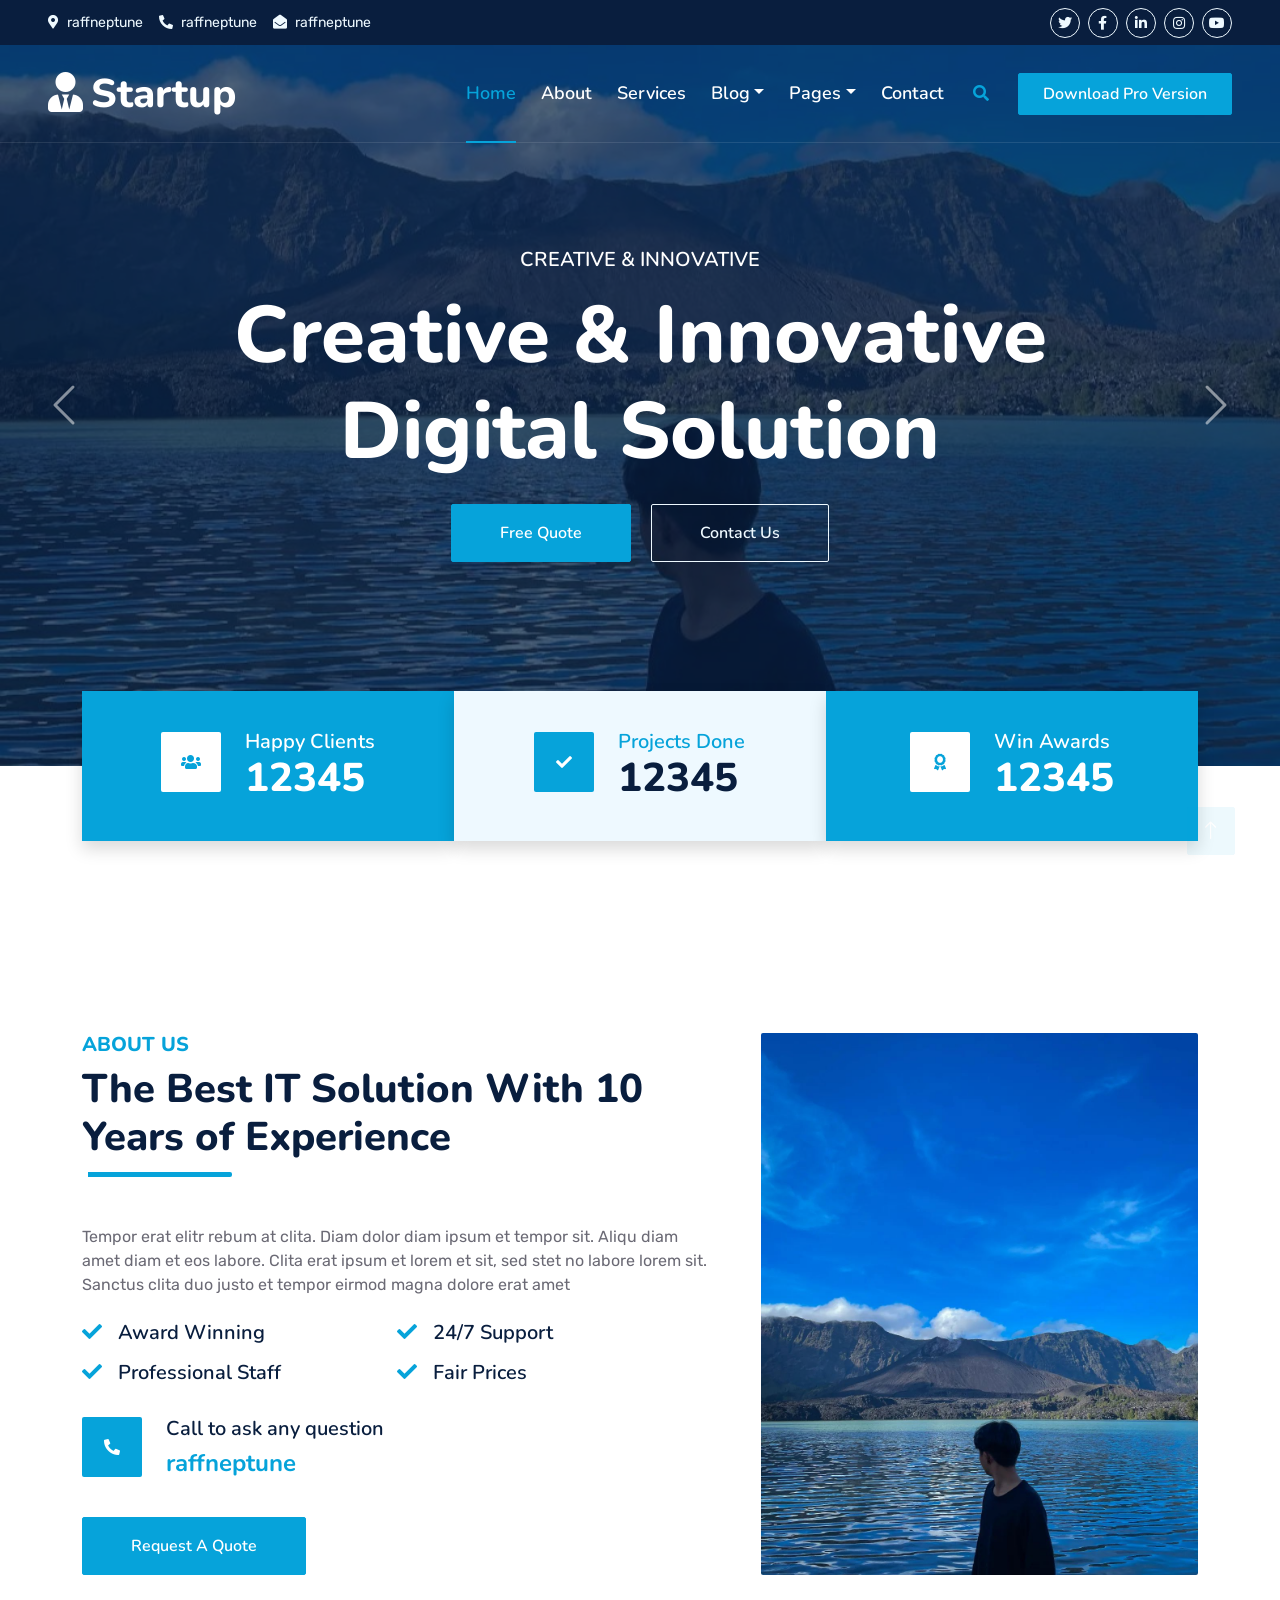
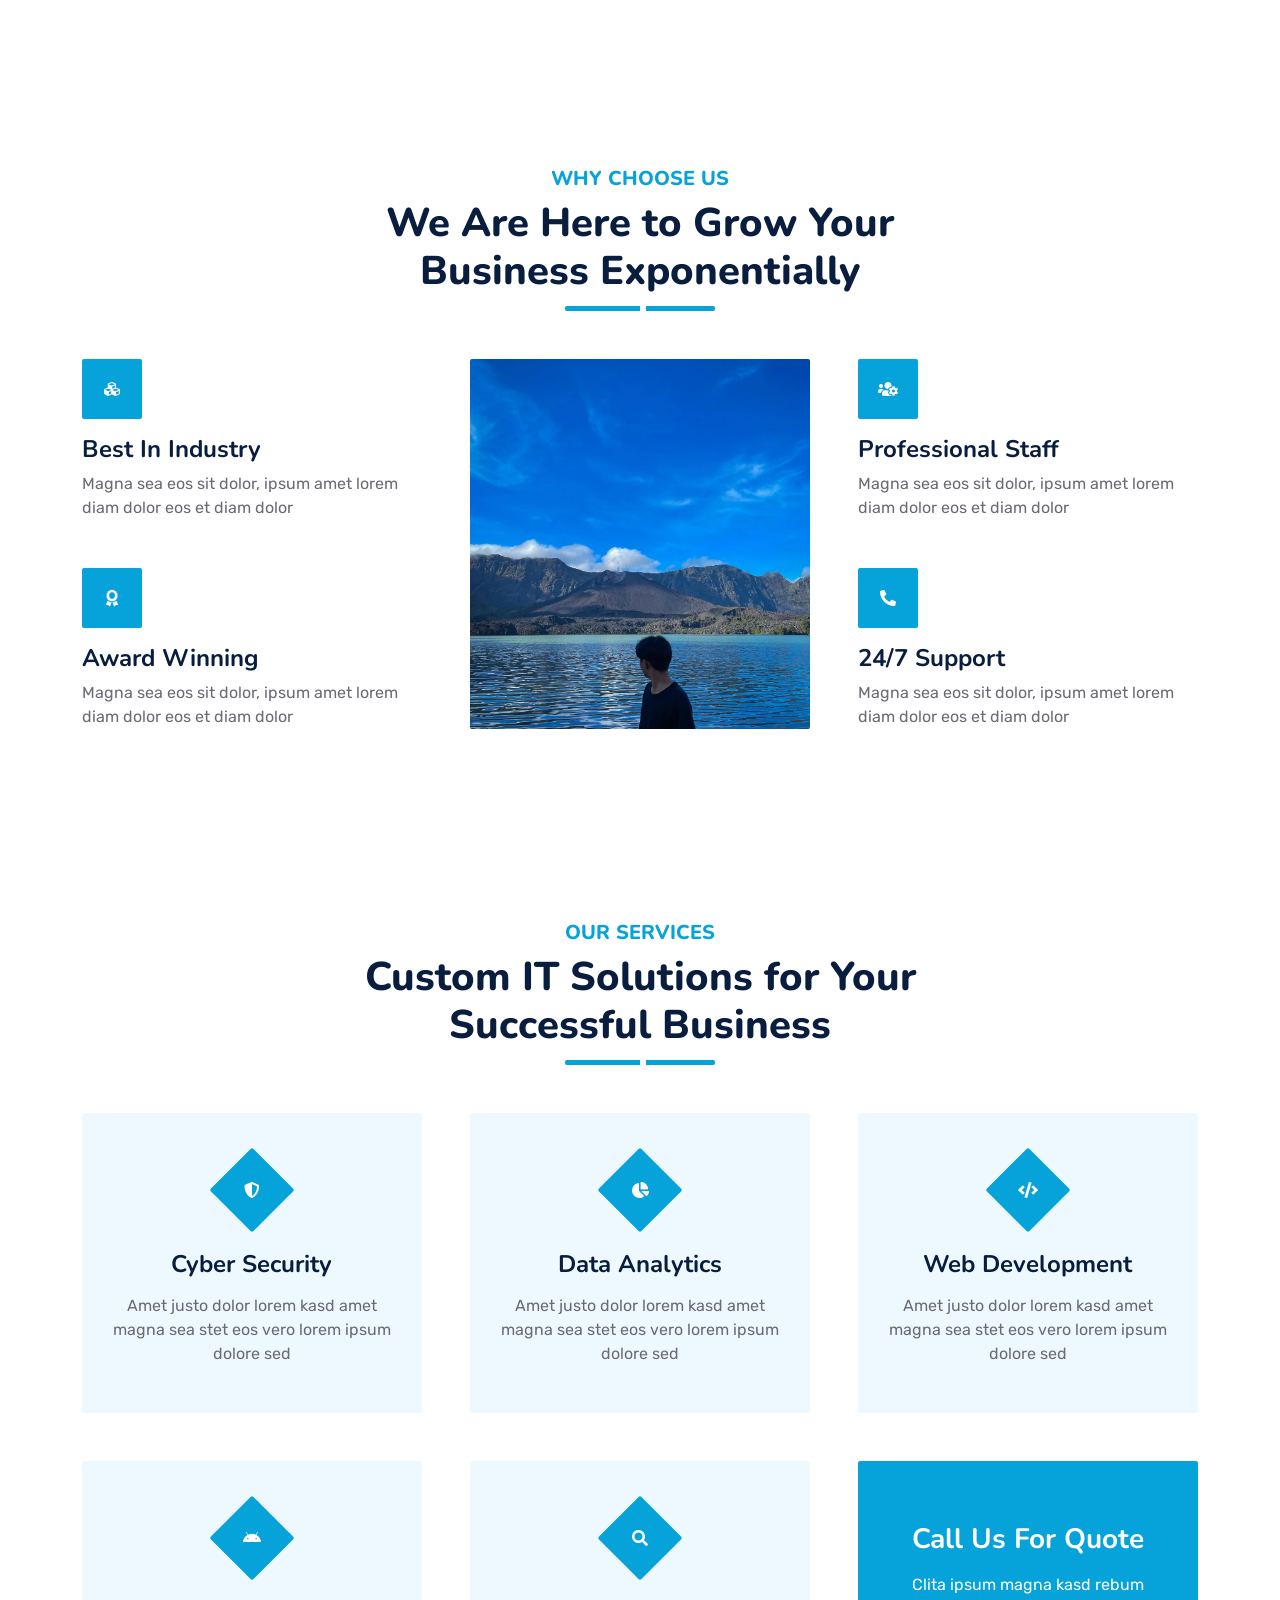
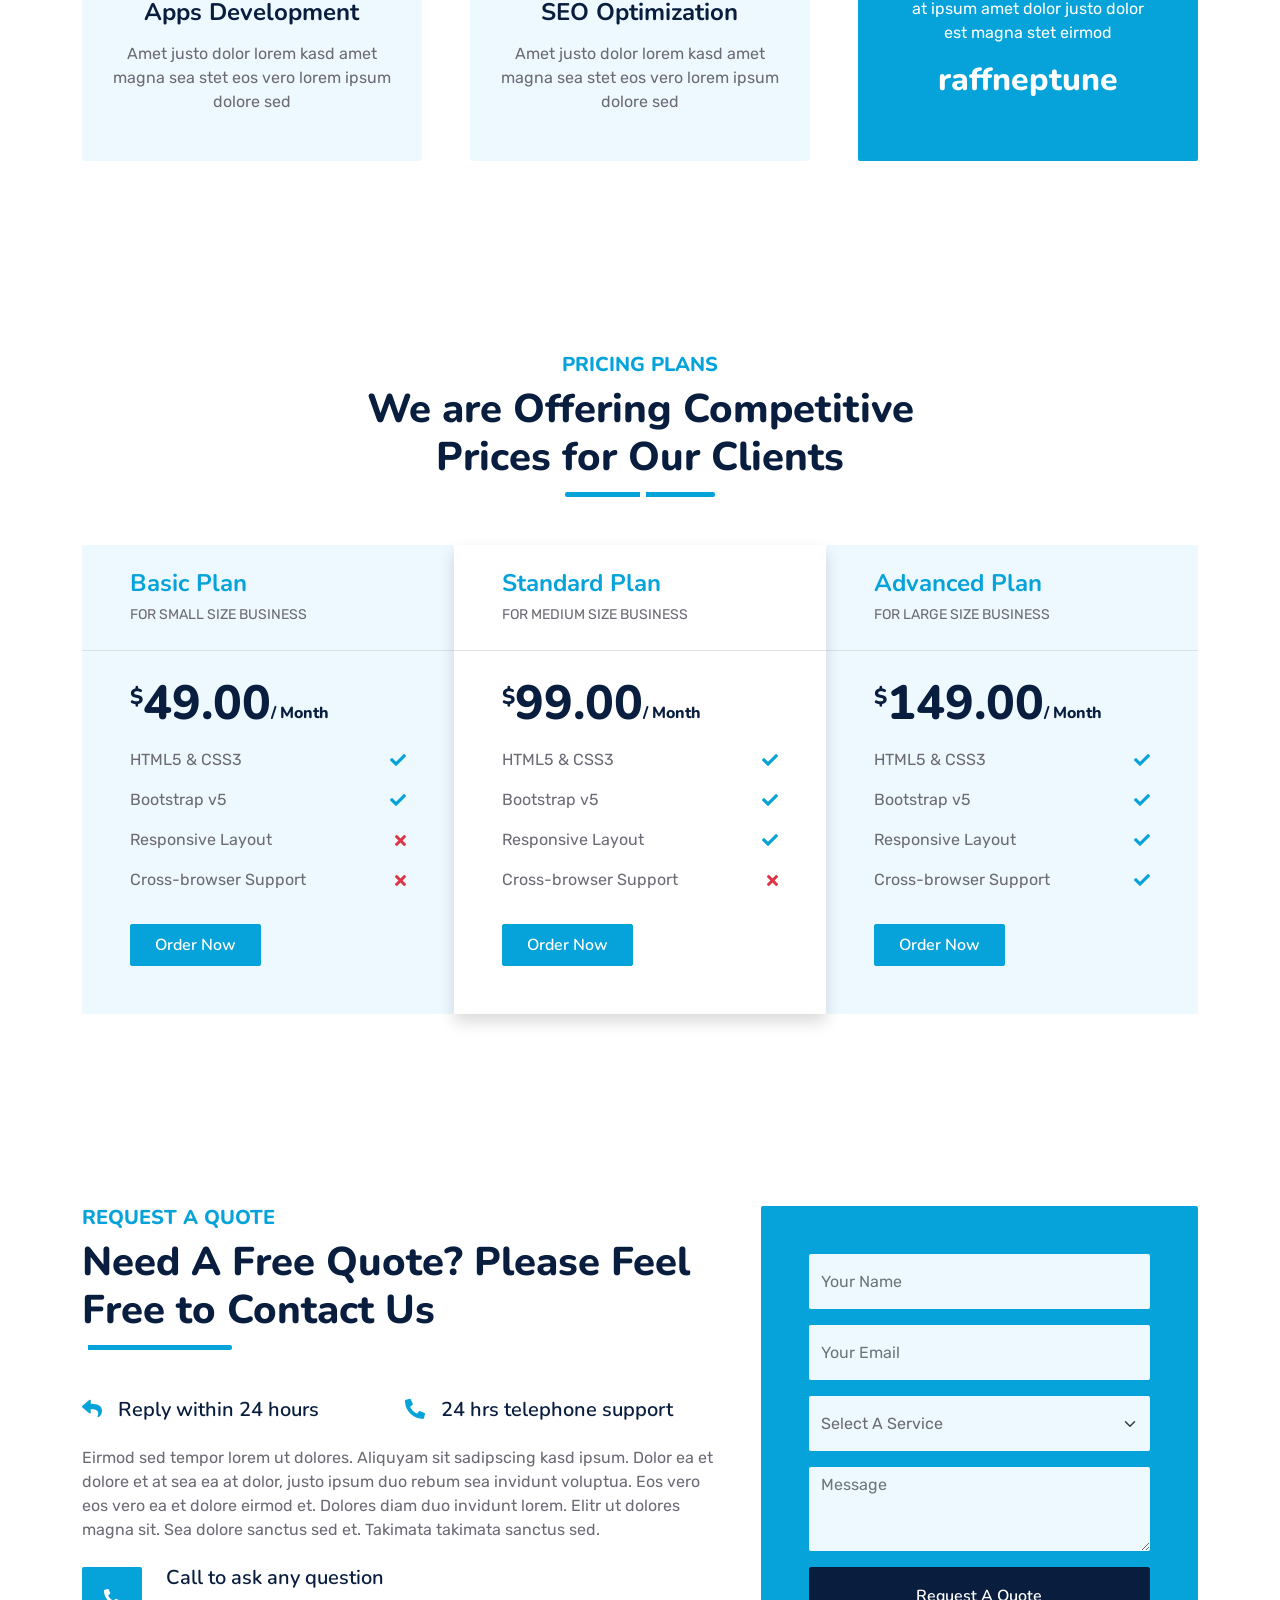
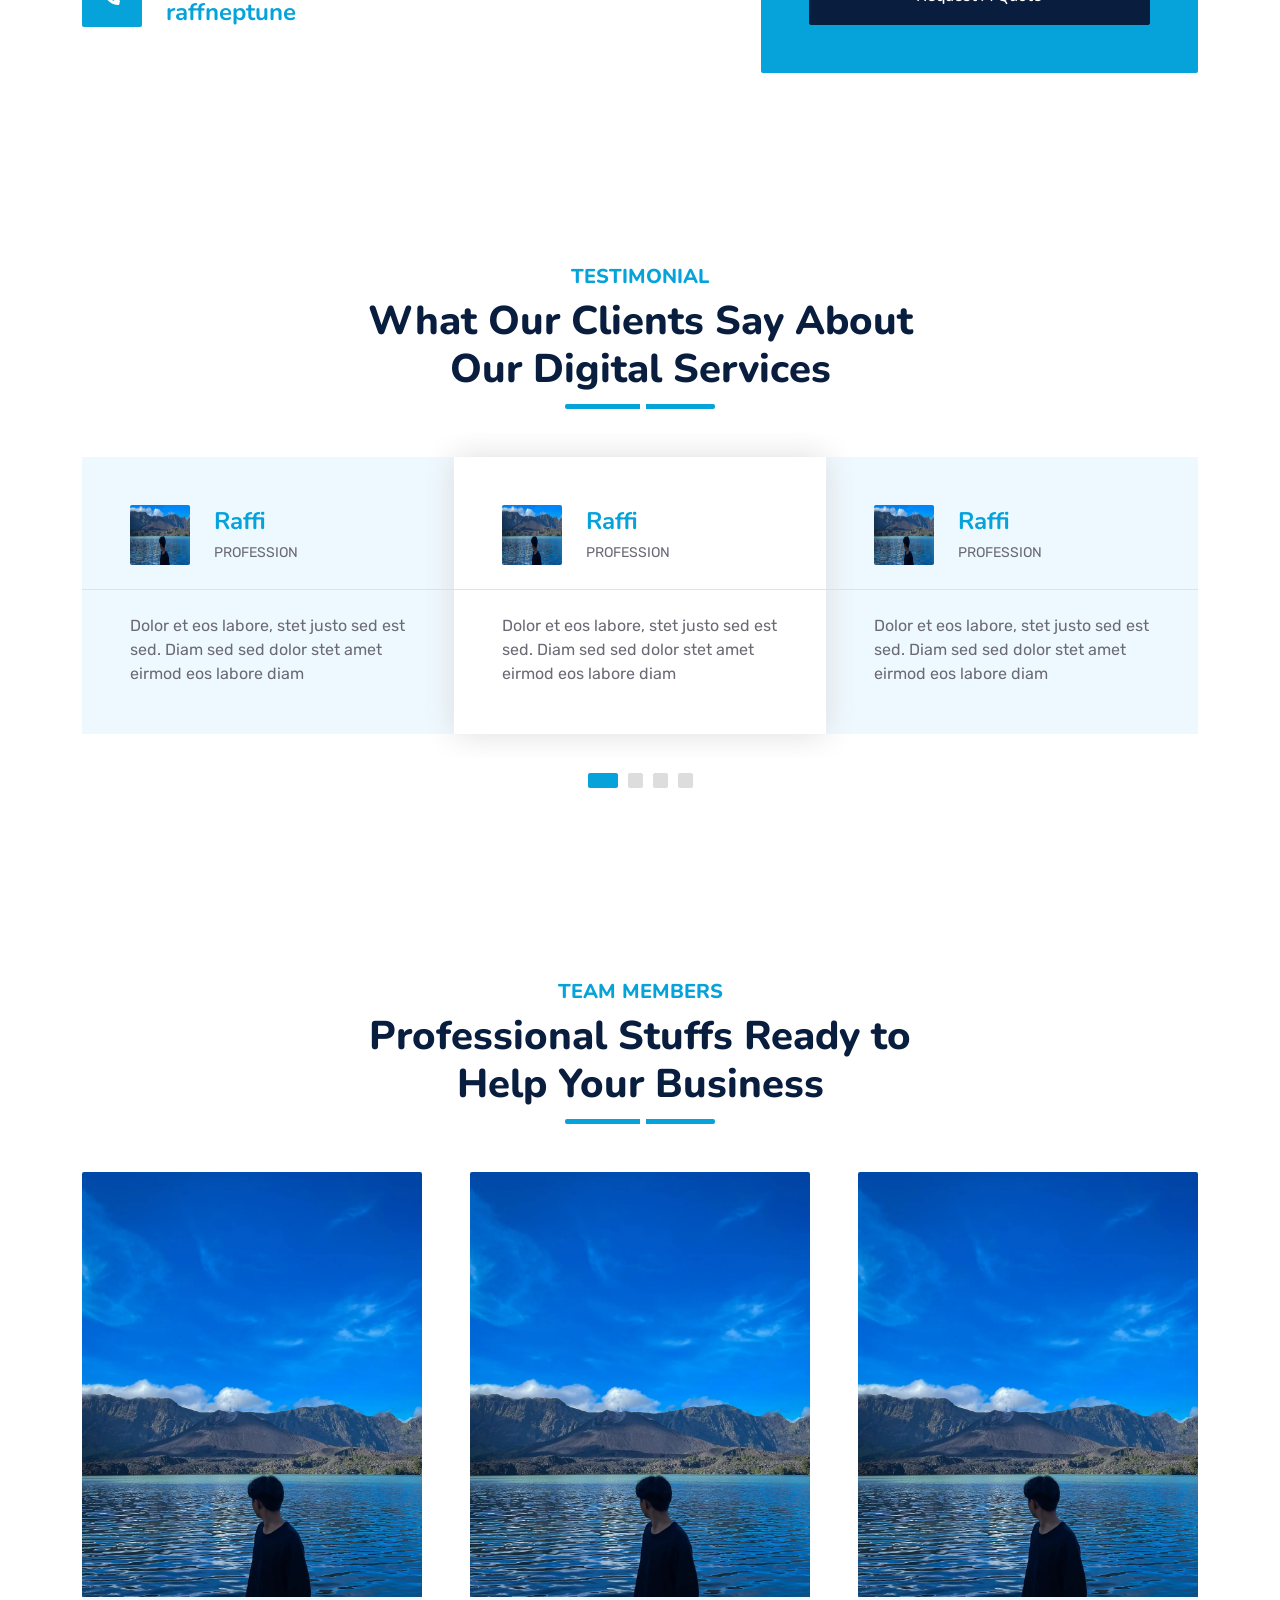
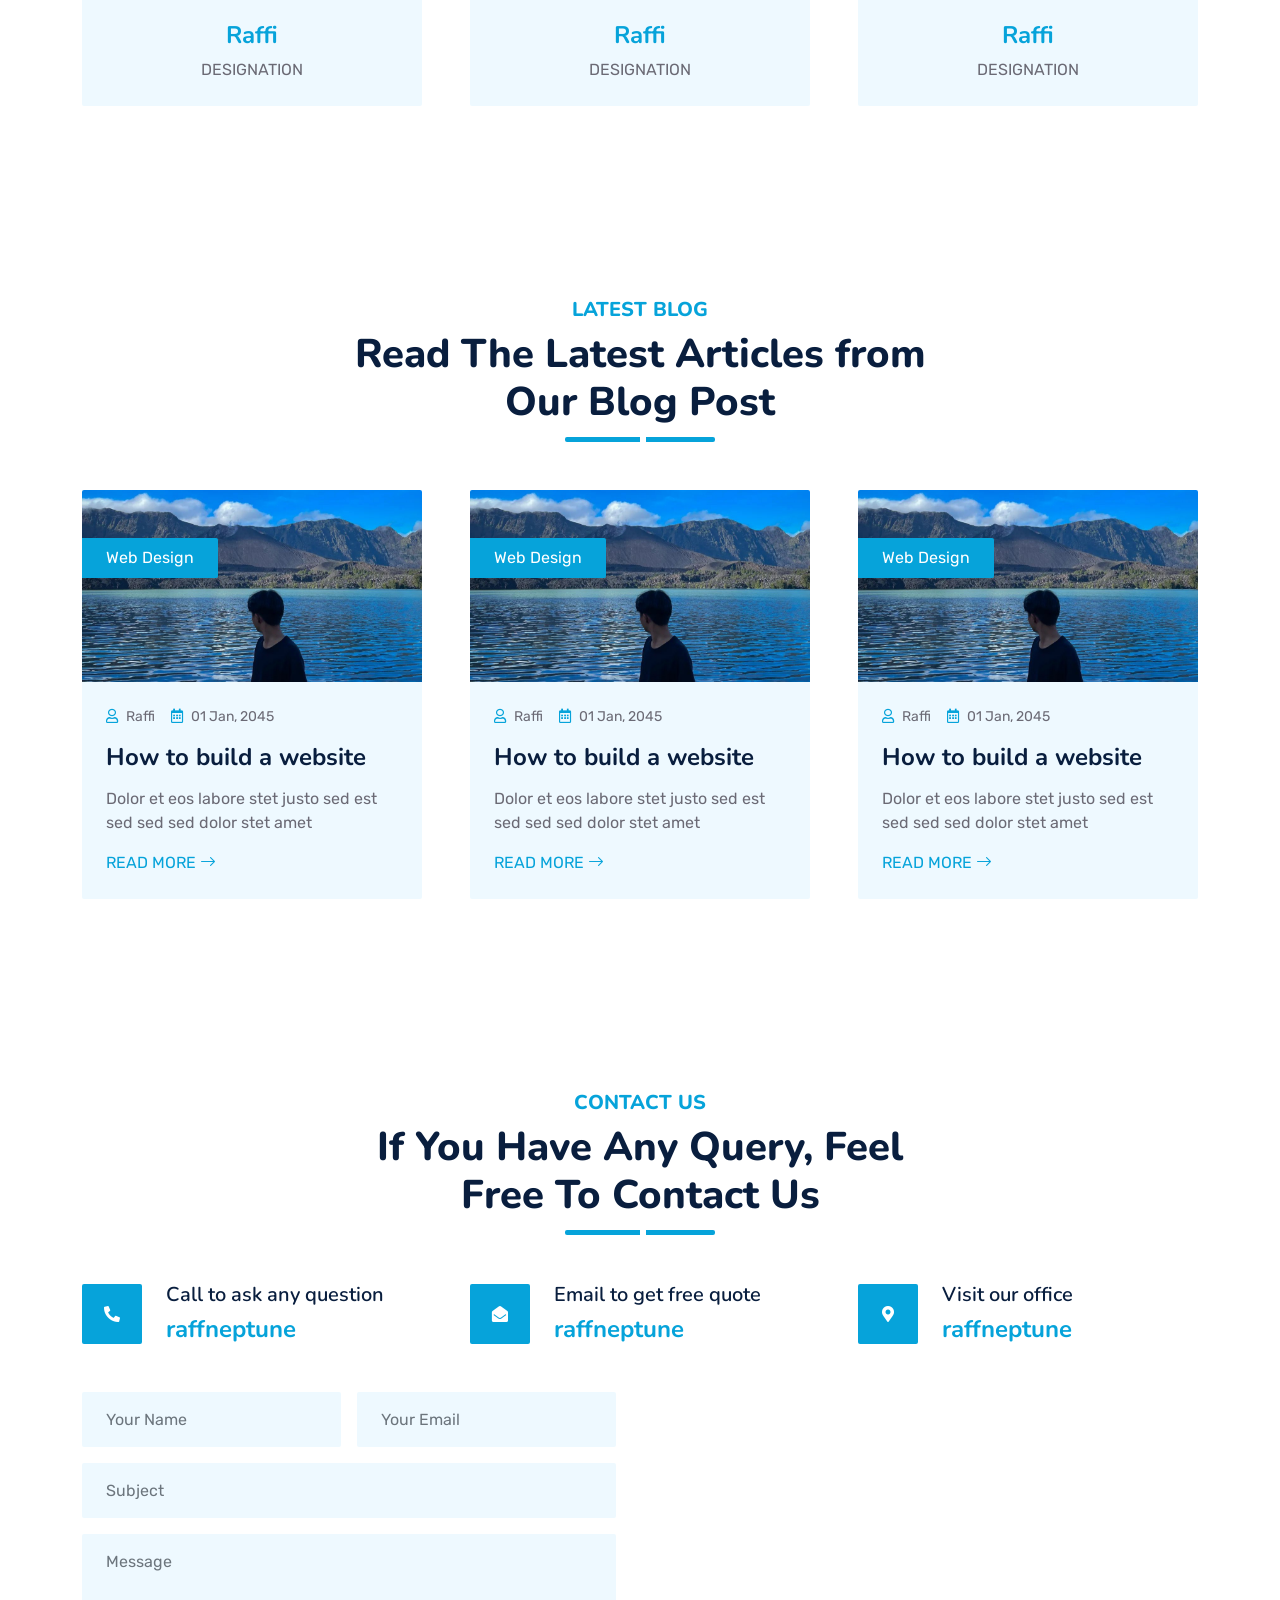
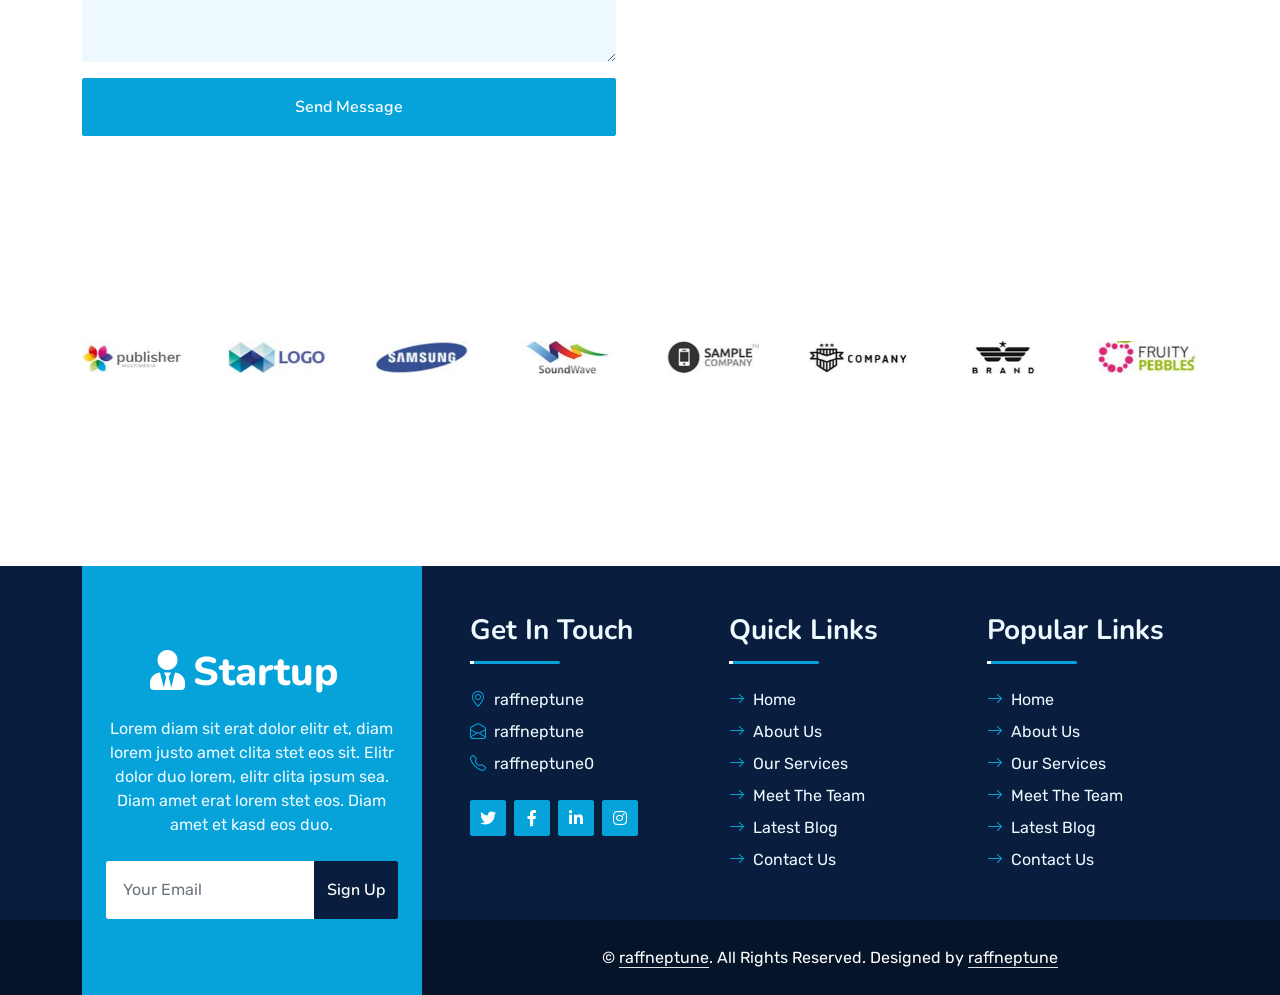
==== commit 59e5881b: "Add files via upload" ====
--- a/index.html
+++ b/index.html
@@ -5,8 +5,8 @@
     <meta charset="utf-8">
     <title>Raff - Startup</title>
     <meta content="width=device-width, initial-scale=1.0" name="viewport">
-    <meta content="Free HTML Templates" name="keywords">
-    <meta content="Free HTML Templates" name="description">
+    <meta content="raffneptune" name="keywords">
+    <meta content="raffneptune" name="description">
 
     <!-- Favicon -->
     <link href="img/favicon.ico" rel="icon">
